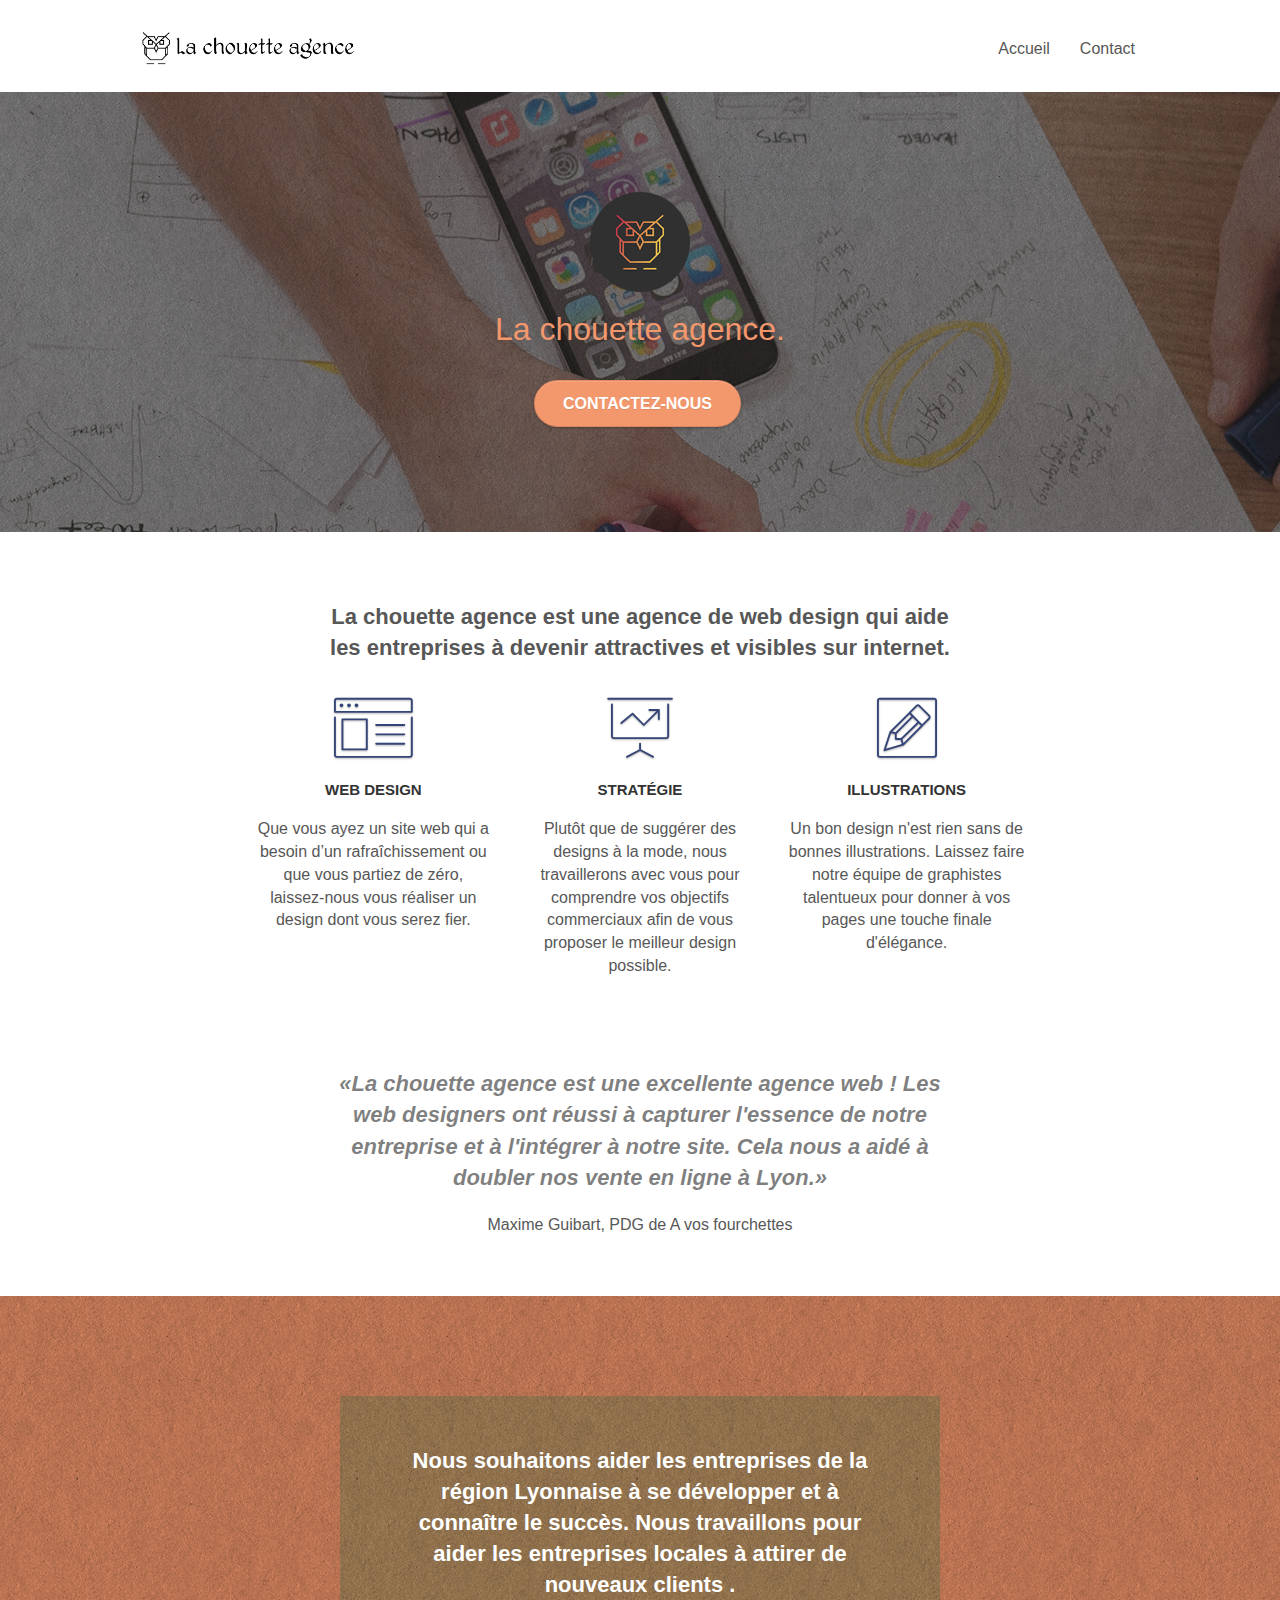
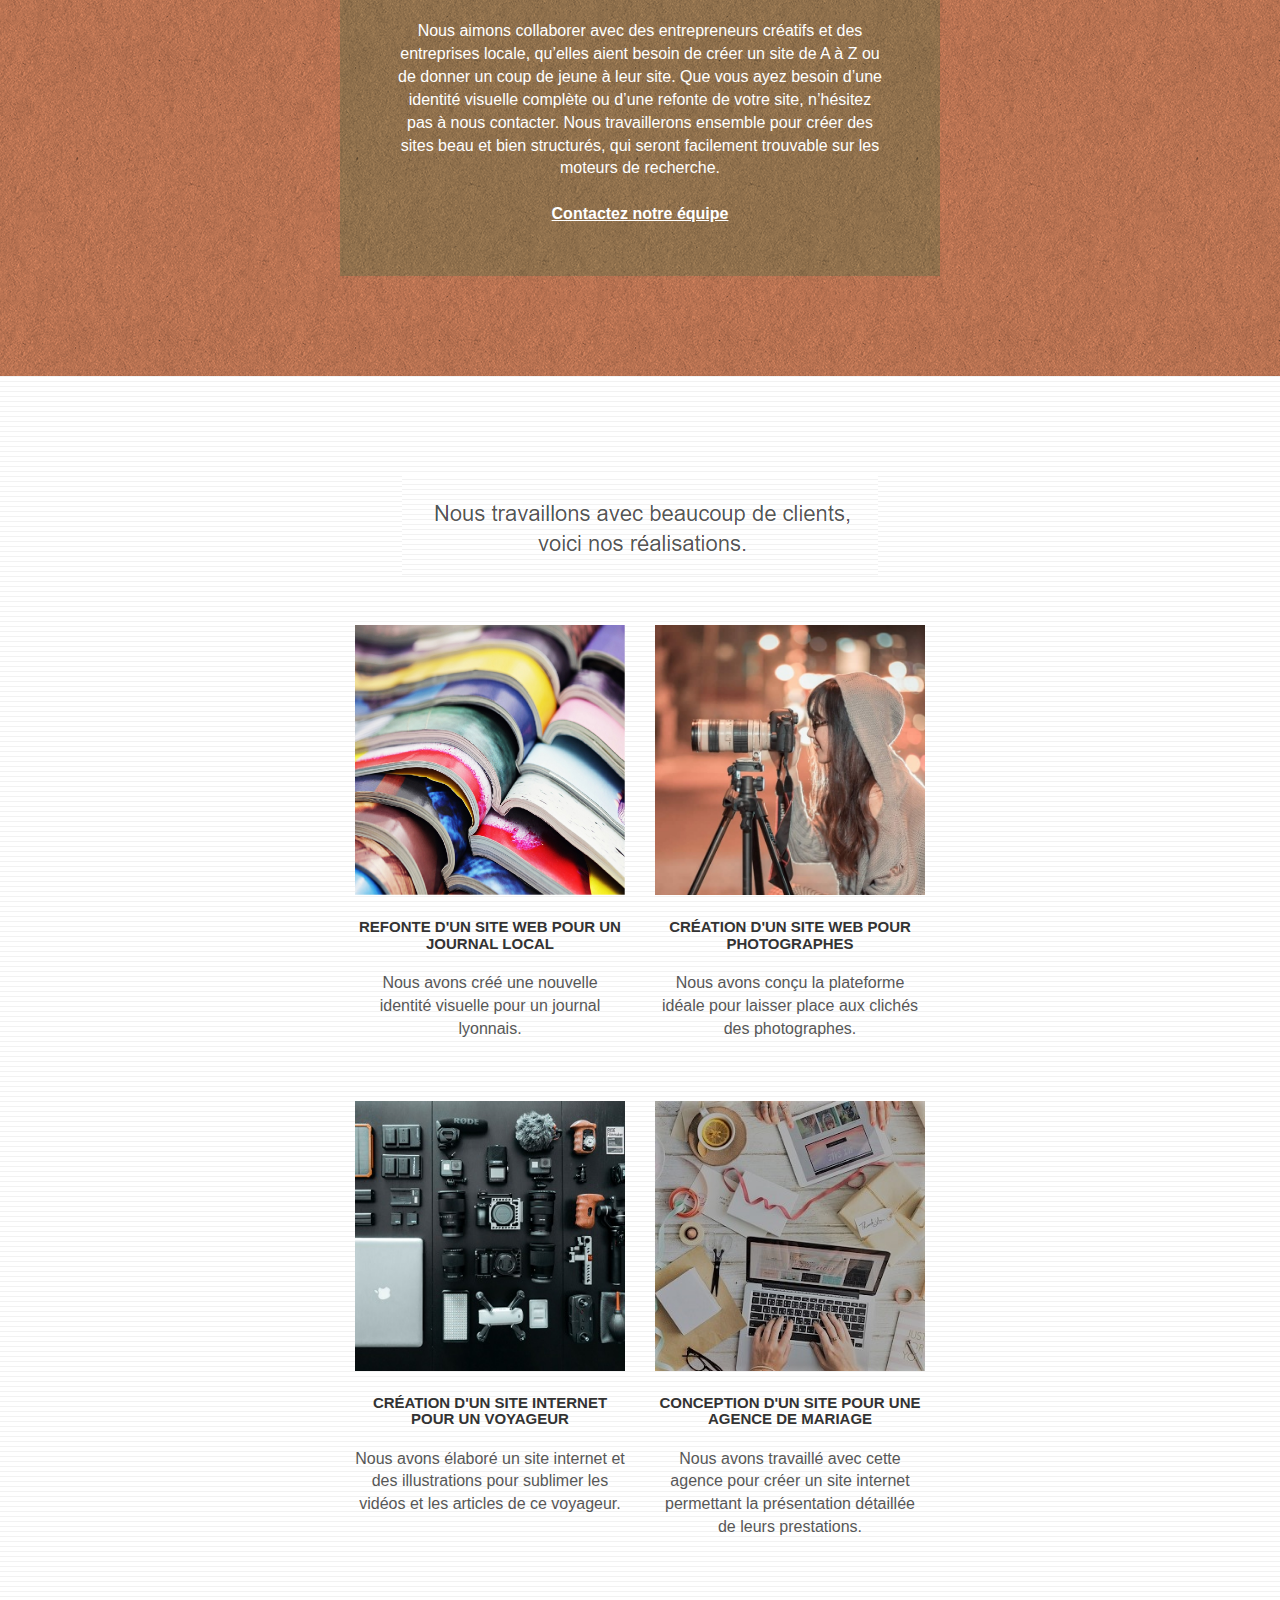
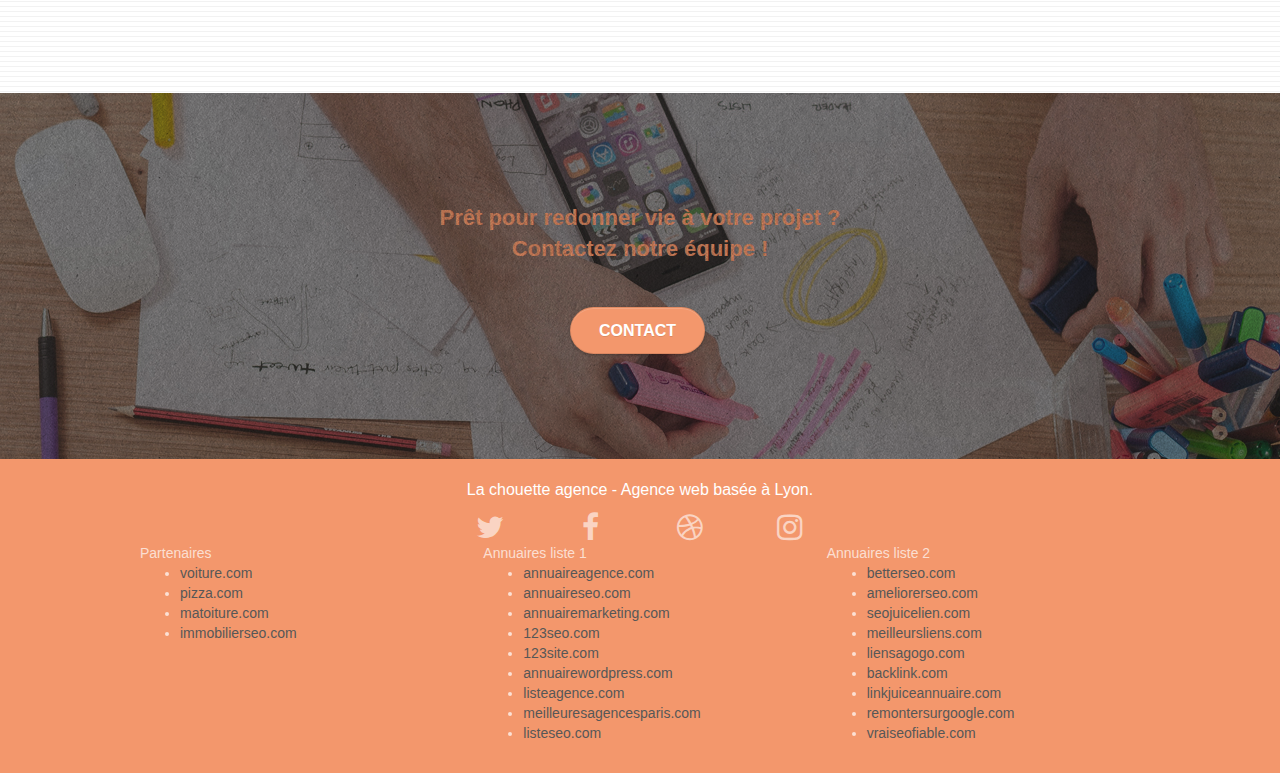
==== index.html @ 8f2b41fc "premiere partie img en text" ====
<!doctype html>
<html lang="FR">
<head>
    <meta charset="utf-8">
    <meta name="keywords" content="seo, google, site web, site internet, agence design paris, agence design, agence design,agence design,agence design,agence design,agence design,agence design,agence design,agence design">
    <meta name="description" content="La chouette agence, une grande agence de web design basée à Lyon.">
    <meta name="viewport" content="width=device-width, initial-scale=1.0, viewport-fit=cover">
    <link rel="shortcut icon" type="image/png" href="favicon.jpg">
    
	<link rel="stylesheet" type="text/css" href="./css/bootstrap.css">
	<link rel="stylesheet" type="text/css" href="style.css">
	<link rel="stylesheet" type="text/css" href="./css/font-awesome.css">
	<link rel="stylesheet" type="text/css" href="./css/et-line.css">
	
    
	<script src="./js/jquery-2.1.0.min.js"></script>
	<script src="./js/bootstrap.min.js"></script>
	<script src="./js/blocs.min.js"></script>
	<script src="./js/jquery.touchSwipe.min.js" defer></script>
	

    <title>La chouette agence</title>

    
<!-- Analytics -->
 
<!-- Analytics END -->
    
</head>
<body>
<!-- Principal conteneur -->
<div class="page-container">
    
<!-- bloc-0 -->
<div class="bloc bgc-white l-bloc " id="bloc-0">
	<div class="container bloc-sm">

		<nav class="navbar row">
			<div class="navbar-header">
				<a class="navbar-brand" href="index.html"><img src="img/la-chouette-agence.png" alt="paris web design logo agence web meilleure agence" height="40" /></a>
				<button id="nav-toggle" type="button" class="ui-navbar-toggle navbar-toggle" data-toggle="collapse" data-target=".navbar-1">
					<span class="sr-only">Toggle navigation</span><span class="icon-bar"></span><span class="icon-bar"></span><span class="icon-bar"></span>
				</button>
			</div>
			<div class="collapse navbar-collapse navbar-1 special-dropdown-nav">
				<ul class="site-navigation nav navbar-nav">
					<li>
						<a href="index.html">Accueil</a>
					</li>
					<li>
						<a href="contact.html">Contact</a>
					</li>
				</ul>
			</div>
		</nav>
	</div>
</div>
<!-- bloc-0 END -->

<!-- bloc-1-presentation -->
<div class="bloc bgc-dark-slate-blue bg-banniere d-bloc bg-t-edge bloc-bg-texture texture-paper b-parallax" id="bloc-1-hero">
	<div class="container bloc-lg">
		<div class="row tight-width-whitespace">
			<div class="col-sm-12">
				<img src="img/logo.png" class="center-block image-resize-mode" width="100" alt="La chouette agence, agence web paris, création logo paris" />
				<h1 class="text-center hero-bloc-text tc-white ">
					La chouette agence.
				</h1>
				<div class="text-center">
					<a href="page2.html" class="btn btn-lg btn-clean btn-rd cta-hero btn-atomic-tangerine" id="cta-hero">Contactez-nous</a>
				</div>
			</div>
		</div>
	</div>
</div>
<!-- bloc-1-presentation END -->

<!-- bloc-2-services -->
<div class="bloc bgc-white l-bloc" id="bloc-2-services">
	<div class="container bloc-md">
		<div class="row">
			<div class="col-sm-12 text-center">
				<h2>La chouette agence est une agence de web design qui aide<br> les entreprises à devenir attractives et visibles sur internet.</h2>
			</div>
		</div>
		<div class="row voffset-lg med-width-whitespace">
			<div class="col-sm-4">
				<div class="text-center">
					<span class="et-icon-browser sm-shadow icon-dark-slate-blue icons icon-lg"></span>
				</div>
				<h3 class="mg-md text-center">
					Web design
				</h3>
				<p class="text-center ">
					Que vous ayez un site web qui a besoin d&rsquo;un rafraîchissement ou que vous partiez de zéro, laissez-nous vous réaliser un design dont vous serez fier.
				</p>
			</div>
			<div class="col-sm-4">
				<div class="text-center">
					<span class="et-icon-presentation sm-shadow icon-dark-slate-blue icons icon-lg"></span>
				</div>
				<h3 class="mg-md text-center">
					Stratégie
				</h3>
				<p class="text-center ">
					Plutôt que de suggérer des designs à la mode, nous travaillerons avec vous pour comprendre vos objectifs commerciaux afin de vous proposer le meilleur design possible.<br>
				</p>
			</div>
			<div class="col-sm-4">
				<div class="text-center">
					<span class="et-icon-edit sm-shadow icon-dark-slate-blue icons icon-lg"></span>
				</div>
				<h3 class="mg-md text-center">
					Illustrations
				</h3>
				<p class="text-center ">
					Un bon design n'est rien sans de bonnes illustrations. Laissez faire notre équipe de graphistes talentueux pour donner à vos pages une touche finale d'élégance.
				</p>
			</div>
		</div>
		<div class="row voffset-lg voffset">
			<div class="col-xs-12 col-md-8 col-md-offset-2 text-center">
				<q>La chouette agence est une excellente agence web ! Les<br>web designers ont réussi à capturer l'essence de notre<br> entreprise et à l'intégrer à notre site. Cela nous a aidé à<br>doubler nos vente en ligne à Lyon.</q><br><br>

				<p>Maxime Guibart, PDG de A vos fourchettes</p>

			</div>
		</div>
	</div>
</div>
<!-- bloc-2-services END -->

<!-- bloc-3-what-i-do -->
<div class="bloc tc-white bgc-atomic-tangerine bg-presentation d-bloc bloc-bg-texture texture-paper b-parallax" id="bloc-3-what-i-do">
	<div class="container bloc-lg">
		<div class="row tight-width-whitespace black-background">
			<div class="col-sm-12">
				<h2 class="mg-md text-center white">
					Nous souhaitons aider les entreprises de la région Lyonnaise à se développer et à connaître le succès. Nous travaillons pour aider les entreprises locales à attirer de nouveaux clients .<br>
				</h2>
				<p class="text-center white">
					Nous aimons collaborer avec des entrepreneurs créatifs et des entreprises locale, qu’elles aient besoin de créer un site de A à Z ou de donner un coup de jeune à leur site. Que vous ayez besoin d’une identité visuelle complète ou d’une refonte de votre site, n’hésitez pas à nous contacter. Nous travaillerons ensemble pour créer des sites beau et bien structurés, qui seront facilement trouvable sur les moteurs de recherche. <br><br><a class="ltc-white bold-link" href="page2.html">Contactez notre équipe</a><br>
				</p>
			</div>
		</div>
	</div>
</div>
<!-- bloc-3-what-i-do END -->

<!-- bloc-4-portfolio -->
<div class="bloc bgc-white bg-lines-h2-bg bg-repeat l-bloc" id="bloc-4-portfolio">
	<div class="container bloc-lg">
		<div class="row">
			<div class="col-sm-12 text-center">
				<img alt="agence web, agence web paris, web design paris, stratégie web" src="img/title2.png" />
			</div>
		</div>
		<div class="row tight-width-whitespace portfolio-row">
			<div class="col-sm-6">
				<a href="#" data-lightbox="img/1.jpg" data-gallery-id="gallery-1" data-caption="Refonte d'un site web pour un journal local" data-frame="snapshot-lb"><img src="img/1.jpg" alt="paris web design logo agence web meilleure agence et refonte site web journal" class="img-responsive portfolio-thumb" /></a>
				<h3 class="mg-md text-center">
					Refonte d'un site web pour un journal local
				</h3>
				<p class="text-center">
					Nous avons créé une nouvelle identité visuelle pour un journal lyonnais.
				</p>
			</div>
			<div class="col-sm-6">
				<a href="#" data-lightbox="img/2.jpg" data-gallery-id="gallery-1" data-caption="Création d'un site web pour photographes" data-frame="snapshot-lb"><img src="img/2.jpg" class="img-responsive portfolio-thumb" alt="paris web design logo agence web meilleure agence, Création d'un site web pour photographes" /></a>
				<h3 class="mg-md text-center">
					Création d'un site web pour photographes
				</h3>
				<p class="text-center">
					Nous avons conçu la plateforme idéale pour laisser place aux clichés des photographes.
				</p>
			</div>
		</div>
		<div class="row tight-width-whitespace portfolio-row">
			<div class="col-sm-6">
				<a href="#" data-lightbox="img/3.bmp" data-gallery-id="gallery-1" data-caption="Création d'un site internet pour un voyageur" data-frame="snapshot-lb"><img src="img/3.bmp" class="img-responsive portfolio-thumb" alt="paris web design logo agence web meilleure agence, Création d'un site web pour voyageur"/></a>
				<h3 class="mg-md text-center">
					Création d'un site internet pour un voyageur
				</h3>
				<p class="text-center">
					Nous avons élaboré un site internet et des illustrations pour sublimer les vidéos et les articles de ce voyageur.
				</p>
			</div>
			<div class="col-sm-6">
				<a href="#" data-lightbox="img/4.bmp" data-gallery-id="gallery-1" data-caption="Conception d'un site pour une agence de mariage" data-frame="snapshot-lb"><img src="img/4.bmp" class="img-responsive portfolio-thumb" alt="paris web design logo agence web meilleure agence, Création d'un site web pour agence de mariage" /></a>
				<h3 class="mg-md text-center">
					Conception d'un site pour une agence de mariage
				</h3>
				<p class="text-center">
					Nous avons travaillé avec cette agence pour créer un site internet permettant la présentation détaillée de leurs prestations.
				</p>
			</div>
		</div>
	</div>
</div>
<!-- bloc-4-portfolio END -->

<!-- bloc-5-cta -->
<div class="bloc bgc-dark-slate-blue bg-banniere d-bloc bloc-bg-texture texture-paper" id="bloc-5-cta">
	<div class="container bloc-lg">
		<div class="row">
			<h2 class="mg-md text-center tc-white">
				Prêt pour redonner vie à votre projet ?<br>Contactez notre équipe !
			</h2>
			<div class="col-sm-12 text-center">
				<a href="contact.html" class="btn btn-atomic-tangerine btn-clean btn-rd btn-lg cta-hero">Contact</a>
			</div>
		</div>
	</div>
</div>
<!-- bloc-5-cta END -->

<!-- Footer - bloc-8 -->
<div class="bloc bgc-atomic-tangerine d-bloc" id="bloc-8">
	<div class="container bloc-sm">
		<div class="row">
			<div class="col-sm-12">
				<p class="text-center white">
					La chouette agence - Agence web basée à Lyon.<br>
				</p>
				<div class="row row-no-gutters social">
					<div class="col-sm-3">
						<div class="text-center">
							<a class="social" href="index.html"><span class="fa fa-twitter icon-md"></span></a>
						</div>
					</div>
					<div class="col-sm-3">
						<div class="text-center">
							<a class="social" href="index.html"><span class="fa fa-facebook icon-md"></span></a>
						</div>
					</div>
					<div class="col-sm-3">
						<div class="text-center">
							<a class="social" href="index.html"><span class="fa fa-dribbble icon-md"></span></a>
						</div>
					</div>
					<div class="col-sm-3">
						<div class="text-center">
							<a class="social" href="index.html"><span class="fa fa-instagram icon-md"></span></a>
						</div>
					</div>
				</div>
				<div class="row">
					<div class="col-sm-4">
						Partenaires
							<ul>
								<li><a href="voiture.com">voiture.com</a></li>
								<li><a href="pizza.com">pizza.com</a></li>
								<li><a href="matoiture.com">matoiture.com</a></li>
								<li><a href="immobilierseo.com">immobilierseo.com</a></li>
							</ul>		
					</div>
					<div class="col-sm-4">
						Annuaires liste 1
						<ul>
							<li><a href="annuaireagence.com">annuaireagence.com</a></li>
							<li><a href="annuaireseo.com">annuaireseo.com</a></li>
							<li><a href="annuairemarketing.com">annuairemarketing.com</a></li>
							<li><a href="123seoture.com">123seo.com</a></li>
							<li><a href="123site.com">123site.com</a></li>
							<li><a href="annuairewordpress.com">annuairewordpress.com</a></li>
							<li><a href="listeagence.com">listeagence.com</a></li>
							<li><a href="meilleuresagencesparis.com">meilleuresagencesparis.com</a></li>
							<li><a href="listeseo.com">listeseo.com</a></li>
						</ul>
					</div>
					<div class="col-sm-4">
						Annuaires liste 2
						<ul>
							<li><a href="betterseo.com">betterseo.com</a></li>
							<li><a href="ameliorerseo.com">ameliorerseo.com</a></li>
							<li><a href="seojuicelien.com">seojuicelien.com</a></li>
							<li><a href="meilleursliens.com">meilleursliens.com</a></li>
							<li><a href="liensagogo.com">liensagogo.com</a></li>
							<li><a href="backlink.com">backlink.com</a></li>
							<li><a href="linkjuiceannuaire.com">linkjuiceannuaire.com</a></li>
							<li><a href="remontersurgoogle.com">remontersurgoogle.com</a></li>
							<li><a href="vraiseofiable.com">vraiseofiable.com</a></li>
						</ul>
					</div>
				</div>
			</div>
		</div>
	</div>
</div>
<!-- Footer - bloc-8 END -->

</div>
<!-- Principal conteneur END -->
    

</body>
</html>
---- style.css ----
body {
    margin: 0;
    padding: 0;
    background: #fff;
    overflow-x: hidden;
    -webkit-font-smoothing: antialiased;
    -moz-osx-font-smoothing: grayscale;
}
a,
button {
    transition: all 0.3s ease-in-out;
    outline: 0 !important;
}
a:hover {
    text-decoration: none;
    cursor: pointer;
}
.bloc {
    width: 100%;
    clear: both;
    background: 50% 50% no-repeat;
    padding: 0 50px;
    -webkit-background-size: cover;
    -moz-background-size: cover;
    -o-background-size: cover;
    background-size: cover;
    position: relative;
}
.bloc .container {
    padding-left: 0;
    padding-right: 0;
}
.bloc-lg {
    padding: 100px 50px;
}
.bloc-md {
    padding: 50px;
}
.bloc-sm {
    padding: 20px 50px;
}
.bg-b-edge,
.bg-br-edge,
.bg-center,
.bg-l-edge,
.bg-r-edge,
.bg-repeat,
.bg-t-edge {
    -webkit-background-size: auto !important;
    -moz-background-size: auto !important;
    -o-background-size: auto !important;
    background-size: auto !important;
}
.bg-repeat {
    background: repeat;
}
.bg-t-edge {
    background: top no-repeat;
}
.bloc-bg-texture::before {
    content: "";
    background-size: 2px 2px;
    position: absolute;
    top: 0;
    bottom: 0;
    left: 0;
    right: 0;
}
.texture-paper::before {
    background: url(https://emericcarbonnier.github.io/Emericcarbonnier-CarbonnierEmeric_4_10-10-2021/img/texture-paper.png);
    background-size: 280px 280px;
}
.b-parallax {
    background-attachment: fixed;
}
.d-bloc {
    color: rgba(255, 255, 255, 0.7);
}
.d-bloc button:hover {
    color: rgba(255, 255, 255, 0.9);
}
.d-bloc .a-btn,
.d-bloc .navbar a,
.d-bloc .navbar-brand,
.d-bloc a .icon-lg,
.d-bloc a .icon-md,
.d-bloc a .icon-sm,
.d-bloc h1 a,
.d-bloc h2 a,
.d-bloc h3 a,
.d-bloc h4 a,
.d-bloc h5 a,
.d-bloc h6 a,
.d-bloc p a {
    color: rgba(255, 255, 255, 0.6);
}
.d-bloc .a-btn:hover,
.d-bloc .navbar a:hover,
.d-bloc .navbar-brand:hover,
.d-bloc a:hover .icon-lg,
.d-bloc a:hover .icon-md,
.d-bloc a:hover .icon-sm,
.d-bloc h1 a:hover,
.d-bloc h2 a:hover,
.d-bloc h3 a:hover,
.d-bloc h4 a:hover,
.d-bloc h5 a:hover,
.d-bloc h6 a:hover,
.d-bloc p a:hover {
    color: rgba(255, 255, 255, 1);
}
.d-bloc .navbar-toggle .icon-bar {
    background: rgba(255, 255, 255, 1);
}
.l-bloc {
    color: rgba(0, 0, 0, 0.5);
}
.l-bloc button:hover {
    color: rgba(0, 0, 0, 0.7);
}
.l-bloc .a-btn,
.l-bloc .navbar a,
.l-bloc .navbar-brand,
.l-bloc a .icon-lg,
.l-bloc a .icon-md,
.l-bloc a .icon-sm,
.l-bloc h1 a,
.l-bloc h2 a,
.l-bloc h3 a,
.l-bloc h4 a,
.l-bloc h5 a,
.l-bloc h6 a,
.l-bloc p a {
    color: rgba(0, 0, 0, 0.6);
}
.l-bloc .a-btn:hover,
.l-bloc .navbar a:hover,
.l-bloc .navbar-brand:hover,
.l-bloc a:hover .icon-lg,
.l-bloc a:hover .icon-md,
.l-bloc a:hover .icon-sm,
.l-bloc h1 a:hover,
.l-bloc h2 a:hover,
.l-bloc h3 a:hover,
.l-bloc h4 a:hover,
.l-bloc h5 a:hover,
.l-bloc h6 a:hover,
.l-bloc p a:hover {
    color: rgba(0, 0, 0, 1);
}
.l-bloc .navbar-toggle .icon-bar {
    color: rgba(0, 0, 0, 0.6);
}
.voffset {
    margin-top: 30px;
}
.voffset-lg {
    margin-top: 80px;
}
.row-no-gutters {
    margin-right: 0;
    margin-left: 0;
}
.row.row-no-gutters > [class*=" col-"],
.row.row-no-gutters > [class^="col-"] {
    padding-right: 0;
    padding-left: 0;
}
#bloc-1-hero h1 {
    font-size: 32px;
}
.navbar {
    margin-bottom: 0;
    z-index: 1;
}
.navbar-brand {
    height: auto;
    padding: 3px 15px;
    font-size: 25px;
    font-weight: 400;
    font-weight: 600;
    line-height: 44px;
}
.navbar-brand img {
    max-height: 200px;
    margin: 0 5px 0 0;
    display: inline;
}
.navbar-brand img[src$="svg"] {
    min-width: 100px;
}
.nav-center .navbar-brand img {
    margin: 0;
}
.navbar .nav {
    padding-top: 2px;
    margin-right: -16px;
    float: right;
    z-index: 1;
}
.nav > li {
    float: left;
    margin-top: 4px;
    font-size: 16px;
}
.nav > li a:focus,
.nav > li a:hover {
    background: 0 0;
}
.navbar-toggle {
    margin: 10px 10px 0 0;
    border: 0;
}
.navbar-toggle:hover {
    background: 0 0 !important;
}
.navbar-toggle .icon-bar {
    background-color: rgba(0, 0, 0, 0.5);
    width: 26px;
}
@media (min-width: 768px) {
    .site-navigation {
        position: absolute;
        top: 50%;
        right: 20px;
        transform: translate(0, -50%);
        -webkit-transform: translateY(-50%);
    }
    .nav-center {
        text-align: center;
    }
    .nav-center .navbar-header {
        width: 100%;
    }
    .nav-center .nav > li,
    .nav-center .navbar-brand,
    .nav-center .navbar-header {
        float: none;
        display: inline-block;
    }
    .nav-center .site-navigation {
        position: relative;
        width: 100%;
        right: 0;
        margin-right: 0;
        margin-top: 20px;
    }
}
.nav > li > .dropdown a {
    background: 0 0 !important;
    display: block;
    padding: 14px 15px;
}
.mg-md {
    margin-top: 10px;
    margin-bottom: 20px;
}
.mg-lg {
    margin-top: 10px;
    margin-bottom: 40px;
}
.btn {
    margin: 0 5px 5px 0;
}
.btn-d,
.btn-d:focus,
.btn-d:hover {
    color: #fff;
    background: rgba(0, 0, 0, 0.3);
}
button {
    outline: 0 !important;
}
.btn-rd {
    border-radius: 40px;
}
.btn-clean {
    border: 1px solid rgba(0, 0, 0, 0.08);
    border-bottom-color: rgba(0, 0, 0, 0.1);
    text-shadow: 0 1px 0 rgba(0, 0, 1, 0.1);
    box-shadow: 0 1px 3px rgba(0, 0, 1, 0.25), inset 0 1px 0 0 rgba(255, 255, 255, 0.15);
}
.icon-md {
    font-size: 30px !important;
}
.icon-lg {
    font-size: 60px !important;
}
.sm-shadow {
    text-shadow: 0 1px 2px rgba(0, 0, 0, 0.3);
}
a[data-lightbox] {
    position: relative;
    display: block;
    text-align: center;
}
a[data-lightbox]:hover::before {
    content: "+";
    font-family: HelveticaNeue-Light, "Helvetica Neue Light", "Helvetica Neue", Helvetica, Arial;
    font-size: 32px;
    width: 50px;
    height: 50px;
    margin-left: -25px;
    border-radius: 50%;
    background: rgba(0, 0, 0, 0.6);
    color: #fff;
    font-weight: 100;
    z-index: 1;
    position: absolute;
    top: 50%;
    transform: translateY(-50%);
    -webkit-transform: translateY(-50%);
}
a[data-lightbox]:hover img {
    opacity: 0.6;
    -webkit-animation-fill-mode: none;
    animation-fill-mode: none;
}
.lightbox-caption {
    padding: 20px;
    color: #fff;
    background: rgba(0, 0, 0, 0.5);
    position: absolute;
    left: 15px;
    right: 15px;
    bottom: 5px;
}
.snapshot-lb .lightbox-caption {
    padding: 0;
    color: rgba(0, 0, 0, 0.5);
    background: 0 0;
}
q{
    font-size: 22px;
    font-weight: bold;
    font-style: italic;
}
.btn,
a,
h1,
h2,
h3,
h4,
h5,
h6,
p {
    font-family: helvetica;
    font-weight: 400;
    color: #575757 !important;
}
.container {
    max-width: 1000px;
}
.hero-bloc-text {
    font-size: 38px;
}
p {
    font-size: 16px;
}
.tight-width-whitespace {
    max-width: 600px;
    margin: auto auto auto auto;
}
.h1 {
    font-size: 20px;
    font-family: "Open Sans";
}
.cta-hero {
    margin-top: 22px;
    color: #fff !important;
    text-transform: uppercase;
    padding: 12px 28px 12px 28px;
    font-size: 16px;
    font-weight: 700;
}
.social {
    max-width: 400px;
    margin: auto auto auto auto;
}
h2 {
    font-size: 22px;
    line-height: 1.4em;
    font-weight: bold;
}
h3 {
    font-size: 15px;
    text-transform: uppercase;
    font-weight: 700;
    color: #333 !important;
}
.med-width-whitespace {
    max-width: 800px;
    margin: auto auto auto auto;
    box-shadow: 0 0 0 #000;
}
h1 {
    color: #333 !important;
}
h4 {
    color: #333 !important;
}
.icons {
    margin-bottom: 14px;
    margin-top: 24px;
}
.white {
    color: #fff !important;
}
.portfolio-thumb {
    margin-bottom: 24px;
}
.portfolio-row {
    margin-bottom: 44px;
    margin-top: 50px;
}
.black-background {
    background-color: rgba(165, 147, 99, 0.7);
    padding: 40px 40px 40px 40px;
}
.bold-link {
    font-weight: 900;
    text-decoration: underline !important;
}
.bgc-white {
    background-color: #fff;
}
.bgc-dark-slate-blue {
    background-color: #364577;
}
.bgc-atomic-tangerine {
    background-color: #f3976c;
}
.tc-white {
    color: #f3976c !important;
}
.btn-atomic-tangerine {
    background: #f3976c;
    color: #fff !important;
}
.btn-atomic-tangerine:hover {
    background: #c27956 !important;
    color: #fff !important;
}
.ltc-white {
    color: #fff !important;
}
.ltc-white:hover {
    color: #ccc !important;
}
.ltc-atomic-tangerine {
    color: #f3976c !important;
}
.ltc-atomic-tangerine:hover {
    color: #c27956 !important;
}
.icon-dark-slate-blue {
    color: #364577 !important;
    border-color: #364577 !important;
}
.bg-lines-h2-bg {
    background-image: url(https://emericcarbonnier.github.io/Emericcarbonnier-CarbonnierEmeric_4_10-10-2021/img/lines-h2-bg.png);
}
.bg-banniere {
    background-image: url(https://emericcarbonnier.github.io/Emericcarbonnier-CarbonnierEmeric_4_10-10-2021/img/la-chouette-agence-banniere.jpg);
}
.bg-presentation {
    background-image: url(https://emericcarbonnier.github.io/Emericcarbonnier-CarbonnierEmeric_4_10-10-2021/img/image-de-presentation.bmp);
}
@media (max-width: 1024px) {
    .bloc {
        padding-left: 20px;
        padding-right: 20px;
    }
}
@media (max-width: 992px) and (min-width: 768px) {
    .navbar .nav {
        max-width: 80%;
    }
    .nav-center.navbar .nav {
        max-width: 100%;
    }
}
@media only screen and (min-device-width: 768px) and (max-device-width: 1024px) and (orientation: landscape) {
    .b-parallax {
        background-attachment: scroll;
    }
}
@media only screen and (min-device-width: 1024px) and (max-device-width: 1366px) and (-webkit-min-device-pixel-ratio: 1.5) {
    .b-parallax {
        background-attachment: scroll;
    }
}
@media (max-width: 991px) {
    .container {
        width: 100%;
    }
    .b-parallax {
        background-attachment: scroll;
    }
    #hero-bloc,
    .page-container {
        overflow-x: hidden;
        position: relative;
    }
    .bloc {
        padding-left: constant(safe-area-inset-left);
        padding-right: constant(safe-area-inset-right);
    }
}
@media (max-width: 767px) {
    .page-container {
        overflow-x: hidden;
        position: relative;
    }
    h1,
    h2,
    h3,
    h4,
    h5,
    h6,
    p {
        font-size: 12px;
        padding-left: 10px !important;
        padding-right: 10px !important;
    }
    .b-parallax {
        background-attachment: scroll;
    }
    .navbar .nav {
        padding-top: 0;
        border-top: 1px solid rgba(0, 0, 0, 0.2);
        float: none !important;
    }
    .navbar.row {
        margin-left: 0;
        margin-right: 0;
    }
    .site-navigation {
        position: inherit;
        transform: none;
        -webkit-transform: none;
        -ms-transform: none;
    }
    .nav > li {
        margin-top: 0;
        border-bottom: 1px solid rgba(0, 0, 0, 0.1);
        background: rgba(0, 0, 0, 0.05);
        text-align: left;
        padding-left: 15px;
        width: 100%;
    }
    .nav > li:hover {
        background: rgba(0, 0, 0, 0.08);
    }
    #hero-bloc .navbar .nav {
        background: rgba(0, 0, 0, 0.8);
    }
    #hero-bloc .navbar .nav a {
        color: rgba(255, 255, 255, 0.6);
    }
    .hero {
        padding: 50px 0;
    }
    .hero-nav {
        left: -1px;
        right: -1px;
    }
    .navbar-collapse {
        padding: 0;
        overflow-x: hidden;
        -webkit-box-shadow: none;
        box-shadow: none;
    }
    .navbar-brand img {
        max-height: 40px;
        width: auto;
    }
    .bloc {
        padding-left: 0;
        padding-right: 0;
    }
    .bloc-lg {
        padding: 40px 0;
    }
    .bloc-md,
    .bloc-sm {
        padding-left: 0;
        padding-right: 0;
    }
    .a-block {
        padding: 0 10px;
    }
    .voffset {
        margin-top: 5px;
    }
    .voffset-md {
        margin-top: 20px;
    }
    .voffset-lg {
        margin-top: 30px;
    }
}
@media (max-width: 400px) {
    .bloc {
        padding-left: 0;
        padding-right: 0;
    }
}
---- css/et-line.css ----
@font-face{font-family:et-line;src:url(https://emericcarbonnier.github.io/Emericcarbonnier-CarbonnierEmeric_4_10-10-2021/fonts/et-line.eot);src:url(https://emericcarbonnier.github.io/Emericcarbonnier-CarbonnierEmeric_4_10-10-2021/fonts/et-line.eot?#iefix) format('embedded-opentype'),url(https://emericcarbonnier.github.io/Emericcarbonnier-CarbonnierEmeric_4_10-10-2021/fonts/et-line.woff) format('woff'),url(https://emericcarbonnier.github.io/Emericcarbonnier-CarbonnierEmeric_4_10-10-2021/fonts/et-line.ttf) format('truetype'),url(https://emericcarbonnier.github.io/Emericcarbonnier-CarbonnierEmeric_4_10-10-2021/fonts/et-line.svg#et-line) format('svg');font-weight:400;font-style:normal}.et-icon-browser,.et-icon-dribbble,.et-icon-edit,.et-icon-facebook,.et-icon-presentation,.et-icon-target,.et-icon-twitter{font-family:et-line;speak:none;font-style:normal;font-weight:400;font-variant:normal;text-transform:none;line-height:1;-webkit-font-smoothing:antialiased;-moz-osx-font-smoothing:grayscale;display:inline-block}.et-icon-browser:before{content:"\e00c"}.et-icon-presentation:before{content:"\e00e"}.et-icon-edit:before{content:"\e01c"}.et-icon-target:before{content:"\e04e"}.et-icon-facebook:before{content:"\e05d"}.et-icon-twitter:before{content:"\e05e"}.et-icon-dribbble:before{content:"\e063"}
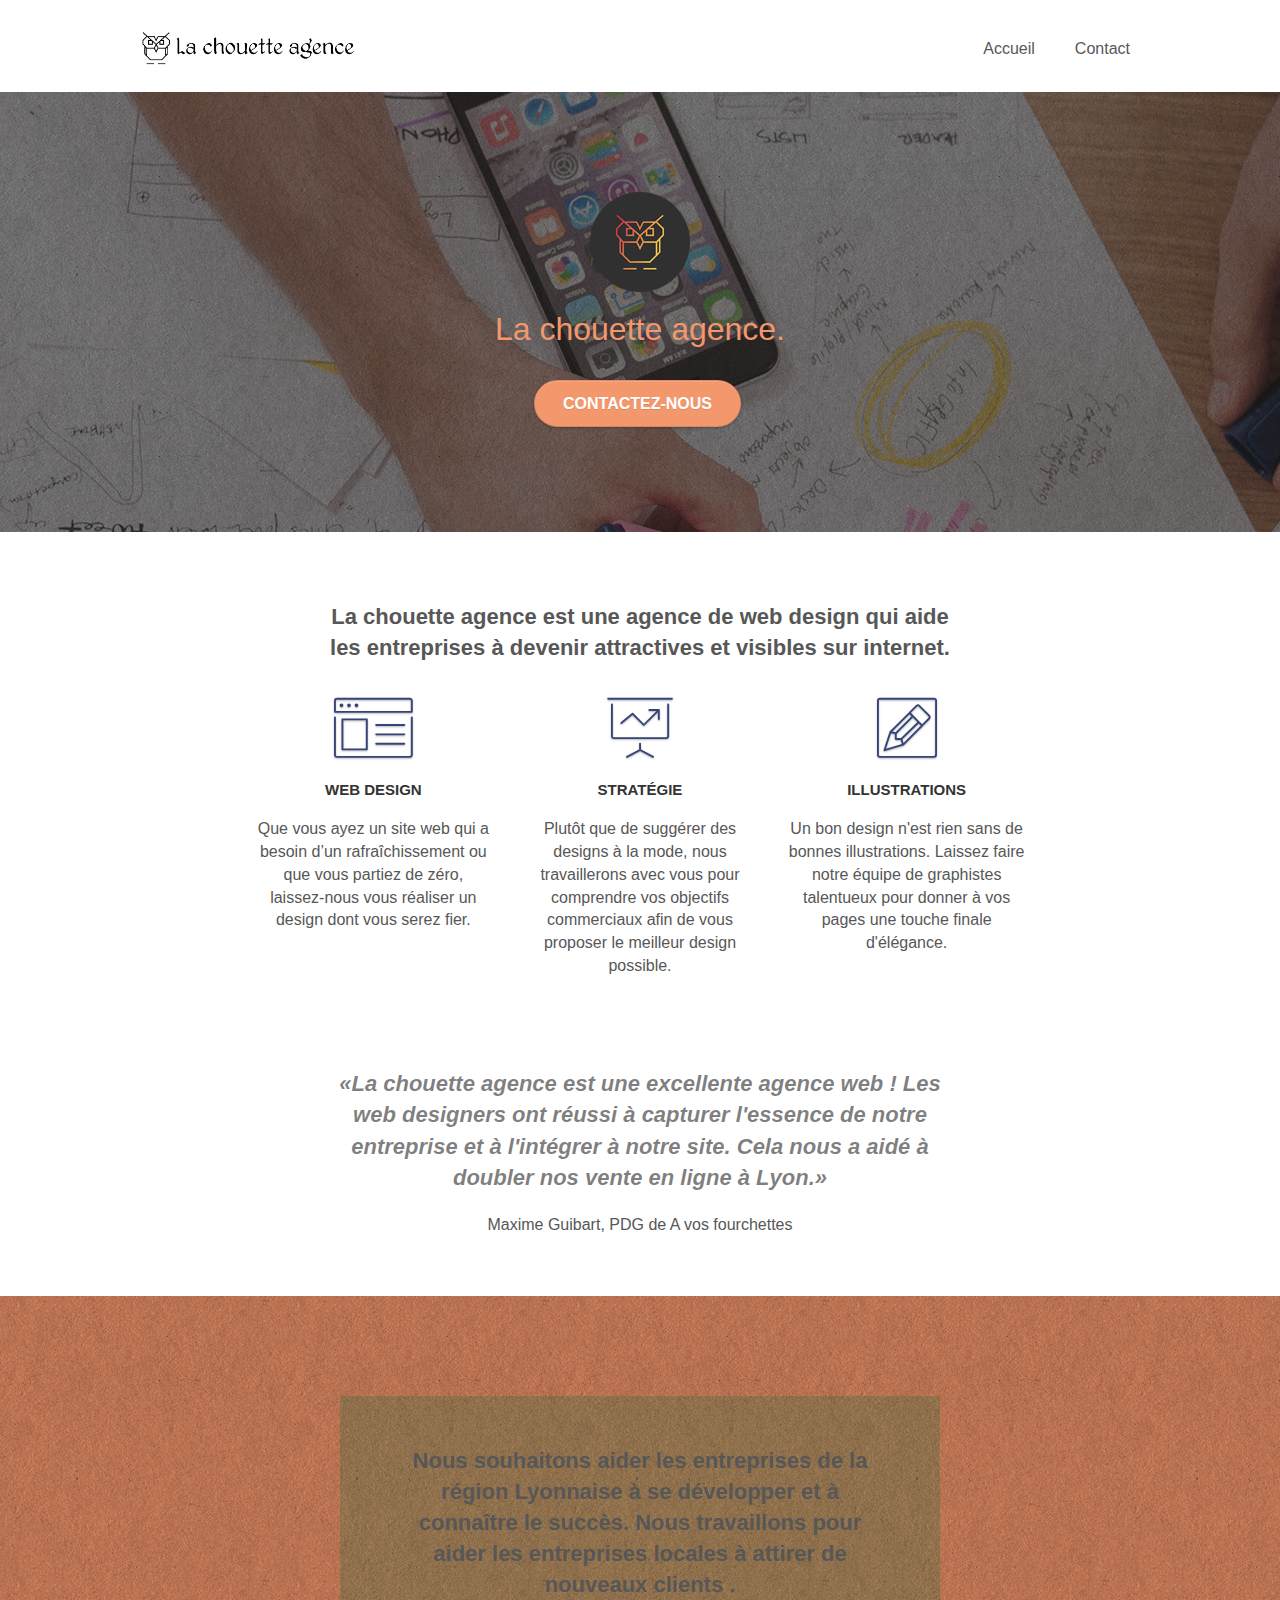
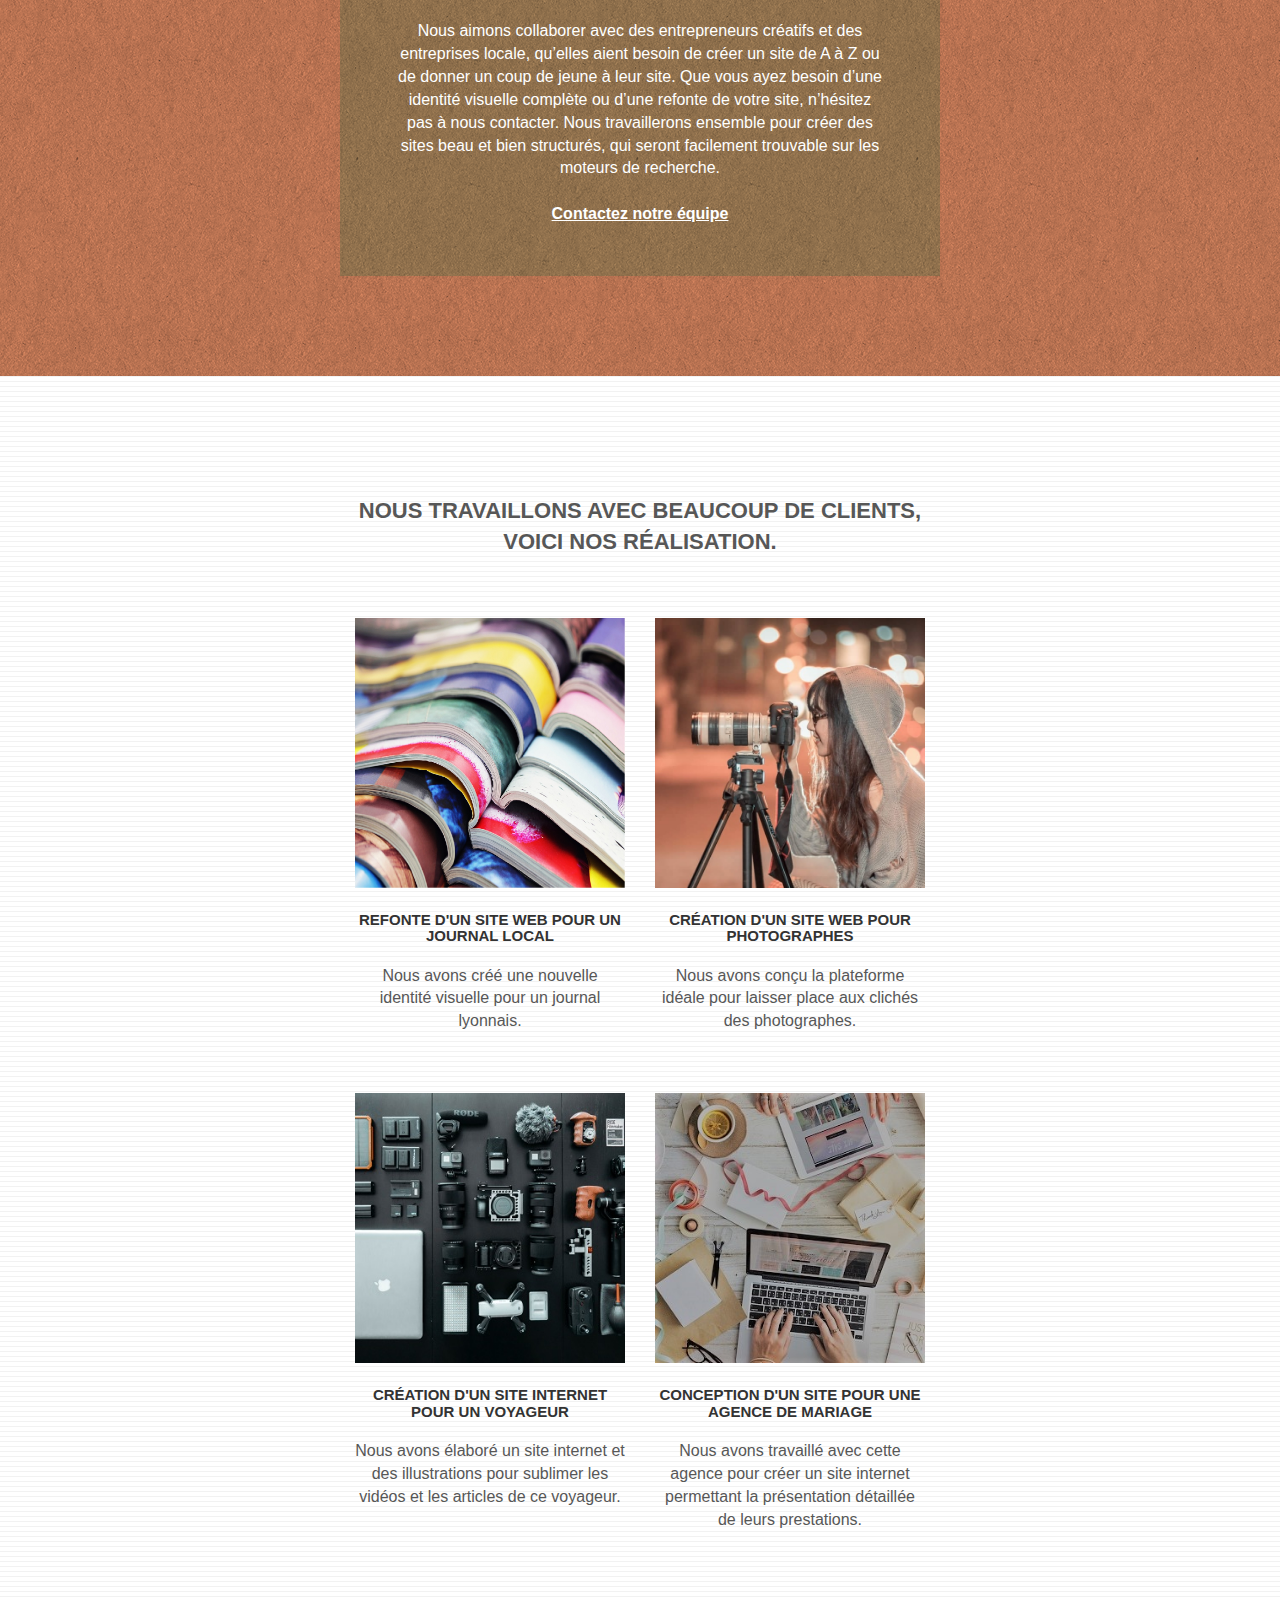
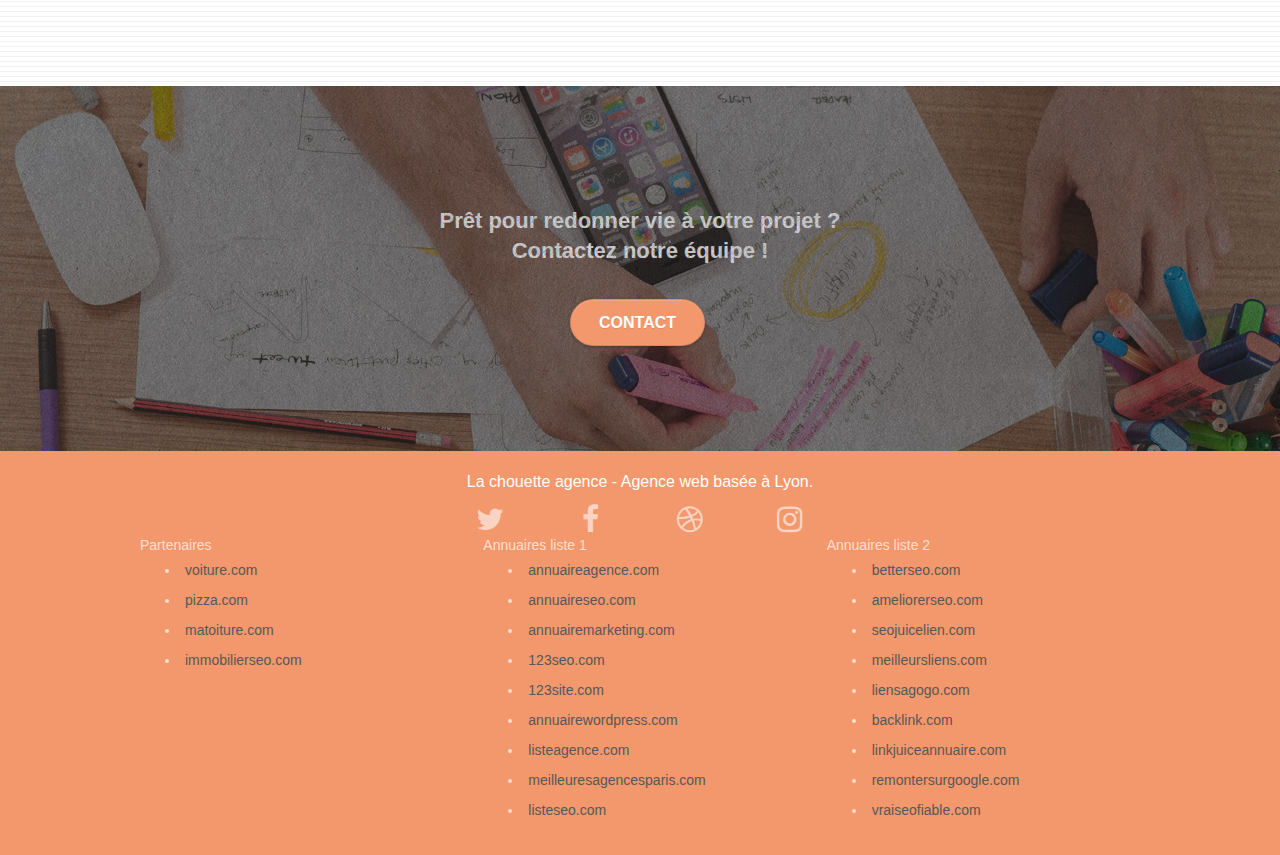
==== commit 8d2f62da: "contraste title & deuxieme partie img en text" ====
--- a/index.html
+++ b/index.html
@@ -67,7 +67,7 @@
 					La chouette agence.
 				</h1>
 				<div class="text-center">
-					<a href="page2.html" class="btn btn-lg btn-clean btn-rd cta-hero btn-atomic-tangerine" id="cta-hero">Contactez-nous</a>
+					<a href="contact.html" class="btn btn-lg btn-clean btn-rd cta-hero btn-atomic-tangerine" id="cta-hero">Contactez-nous</a>
 				</div>
 			</div>
 		</div>
@@ -135,7 +135,7 @@
 	<div class="container bloc-lg">
 		<div class="row tight-width-whitespace black-background">
 			<div class="col-sm-12">
-				<h2 class="mg-md text-center white">
+				<h2 class="mg-md text-center ">
 					Nous souhaitons aider les entreprises de la région Lyonnaise à se développer et à connaître le succès. Nous travaillons pour aider les entreprises locales à attirer de nouveaux clients .<br>
 				</h2>
 				<p class="text-center white">
@@ -152,7 +152,7 @@
 	<div class="container bloc-lg">
 		<div class="row">
 			<div class="col-sm-12 text-center">
-				<img alt="agence web, agence web paris, web design paris, stratégie web" src="img/title2.png" />
+				<h2>NOUS TRAVAILLONS AVEC BEAUCOUP DE CLIENTS,<br>VOICI NOS RÉALISATION.</h2>
 			</div>
 		</div>
 		<div class="row tight-width-whitespace portfolio-row">
@@ -203,7 +203,7 @@
 <div class="bloc bgc-dark-slate-blue bg-banniere d-bloc bloc-bg-texture texture-paper" id="bloc-5-cta">
 	<div class="container bloc-lg">
 		<div class="row">
-			<h2 class="mg-md text-center tc-white">
+			<h2 class="text-center white">
 				Prêt pour redonner vie à votre projet ?<br>Contactez notre équipe !
 			</h2>
 			<div class="col-sm-12 text-center">
@@ -222,6 +222,7 @@
 				<p class="text-center white">
 					La chouette agence - Agence web basée à Lyon.<br>
 				</p>
+				
 				<div class="row row-no-gutters social">
 					<div class="col-sm-3">
 						<div class="text-center">
--- a/style.css
+++ b/style.css
@@ -199,6 +199,7 @@
     z-index: 1;
 }
 .nav > li {
+
     float: left;
     margin-top: 4px;
     font-size: 16px;
@@ -270,6 +271,10 @@
 }
 button {
     outline: 0 !important;
+}
+
+li{
+    padding: 5px;
 }
 .btn-rd {
     border-radius: 40px;
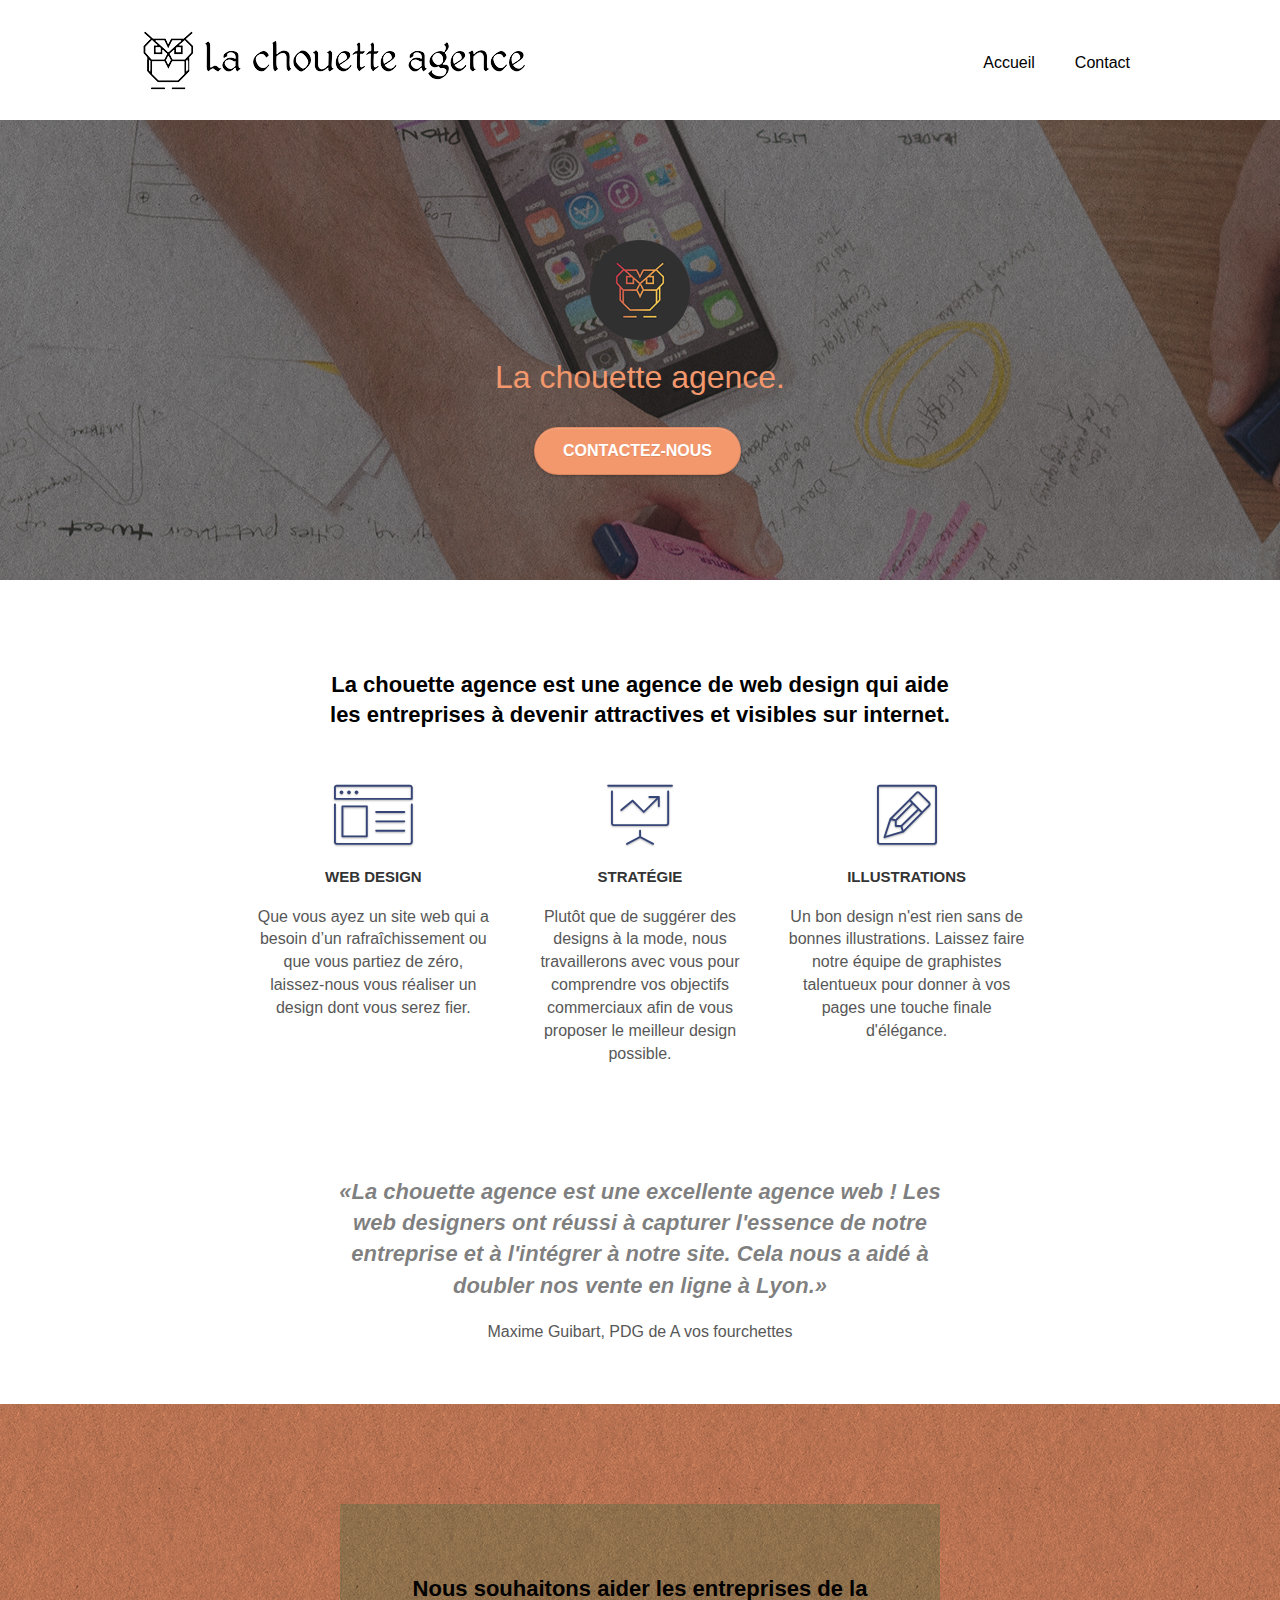
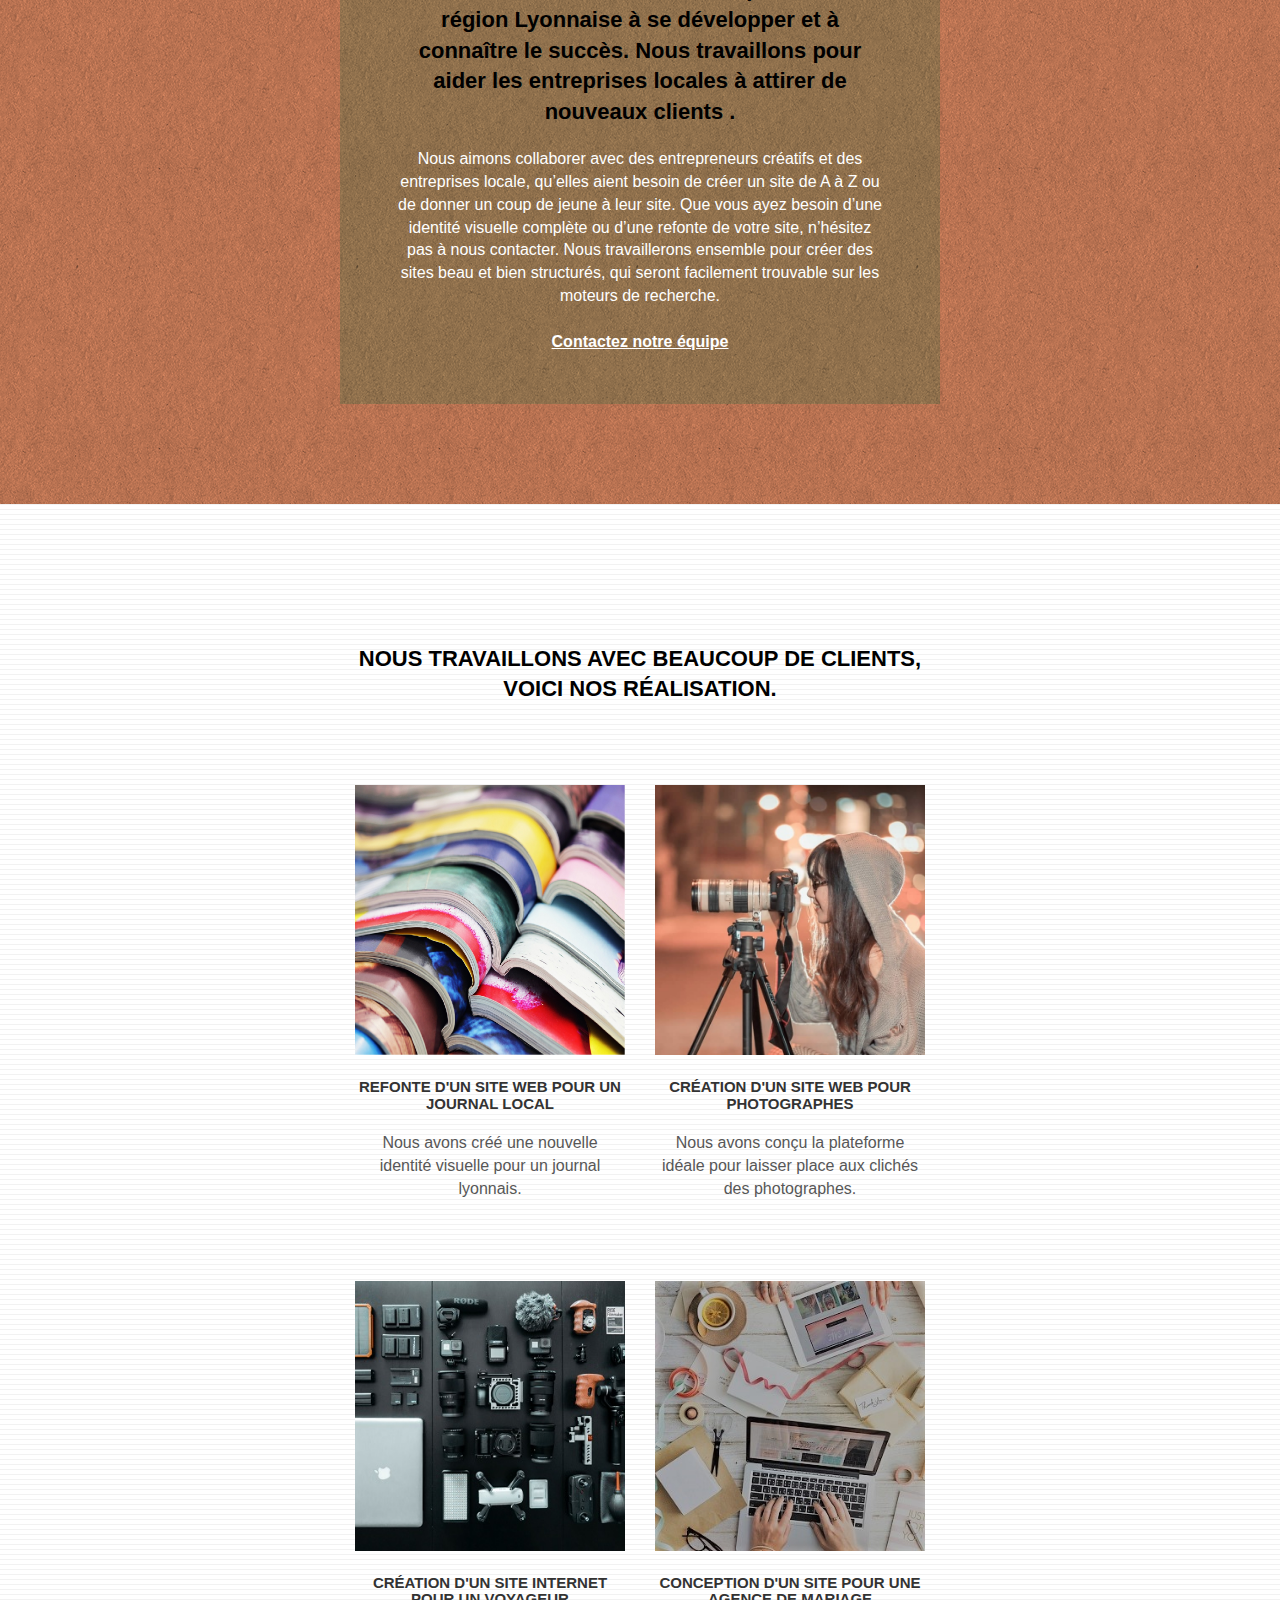
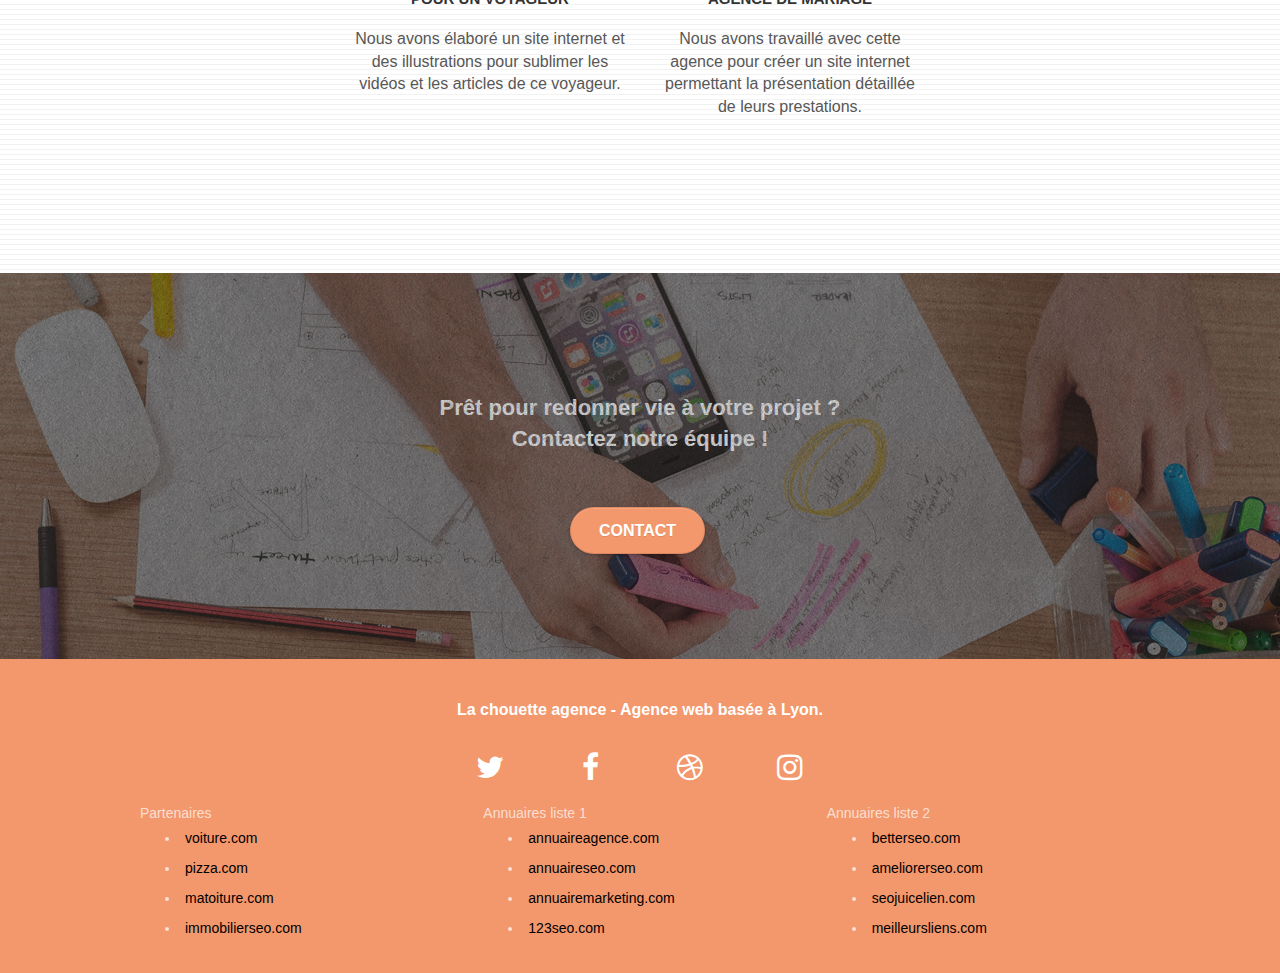
==== commit af2df87a: "page 2, label, contraste" ====
--- a/index.html
+++ b/index.html
@@ -37,7 +37,7 @@
 
 		<nav class="navbar row">
 			<div class="navbar-header">
-				<a class="navbar-brand" href="index.html"><img src="img/la-chouette-agence.png" alt="paris web design logo agence web meilleure agence" height="40" /></a>
+				<a class="navbar-brand" href="index.html"><img src="img/la-chouette-agence.png" alt="paris web design logo agence web meilleure agence" /></a>
 				<button id="nav-toggle" type="button" class="ui-navbar-toggle navbar-toggle" data-toggle="collapse" data-target=".navbar-1">
 					<span class="sr-only">Toggle navigation</span><span class="icon-bar"></span><span class="icon-bar"></span><span class="icon-bar"></span>
 				</button>
@@ -219,10 +219,10 @@
 	<div class="container bloc-sm">
 		<div class="row">
 			<div class="col-sm-12">
-				<p class="text-center white">
+				<p class="text-center white font-weight-bold">
 					La chouette agence - Agence web basée à Lyon.<br>
 				</p>
-				
+
 				<div class="row row-no-gutters social">
 					<div class="col-sm-3">
 						<div class="text-center">
@@ -262,11 +262,6 @@
 							<li><a href="annuaireseo.com">annuaireseo.com</a></li>
 							<li><a href="annuairemarketing.com">annuairemarketing.com</a></li>
 							<li><a href="123seoture.com">123seo.com</a></li>
-							<li><a href="123site.com">123site.com</a></li>
-							<li><a href="annuairewordpress.com">annuairewordpress.com</a></li>
-							<li><a href="listeagence.com">listeagence.com</a></li>
-							<li><a href="meilleuresagencesparis.com">meilleuresagencesparis.com</a></li>
-							<li><a href="listeseo.com">listeseo.com</a></li>
 						</ul>
 					</div>
 					<div class="col-sm-4">
@@ -276,11 +271,6 @@
 							<li><a href="ameliorerseo.com">ameliorerseo.com</a></li>
 							<li><a href="seojuicelien.com">seojuicelien.com</a></li>
 							<li><a href="meilleursliens.com">meilleursliens.com</a></li>
-							<li><a href="liensagogo.com">liensagogo.com</a></li>
-							<li><a href="backlink.com">backlink.com</a></li>
-							<li><a href="linkjuiceannuaire.com">linkjuiceannuaire.com</a></li>
-							<li><a href="remontersurgoogle.com">remontersurgoogle.com</a></li>
-							<li><a href="vraiseofiable.com">vraiseofiable.com</a></li>
 						</ul>
 					</div>
 				</div>
--- a/style.css
+++ b/style.css
@@ -92,7 +92,7 @@
 .d-bloc h5 a,
 .d-bloc h6 a,
 .d-bloc p a {
-    color: rgba(255, 255, 255, 0.6);
+    color: rgb(255, 255, 255);
 }
 .d-bloc .a-btn:hover,
 .d-bloc .navbar a:hover,
@@ -199,6 +199,7 @@
     z-index: 1;
 }
 .nav > li {
+    list-style: none;
 
     float: left;
     margin-top: 4px;
@@ -347,7 +348,11 @@
 h3,
 h4,
 h5,
-h6,
+h6{
+    font-family: helvetica;
+    color: black !important;
+}
+
 p {
     font-family: helvetica;
     font-weight: 400;
@@ -524,7 +529,7 @@
     h5,
     h6,
     p {
-        font-size: 12px;
+        font-size: 16px;
         padding-left: 10px !important;
         padding-right: 10px !important;
     }
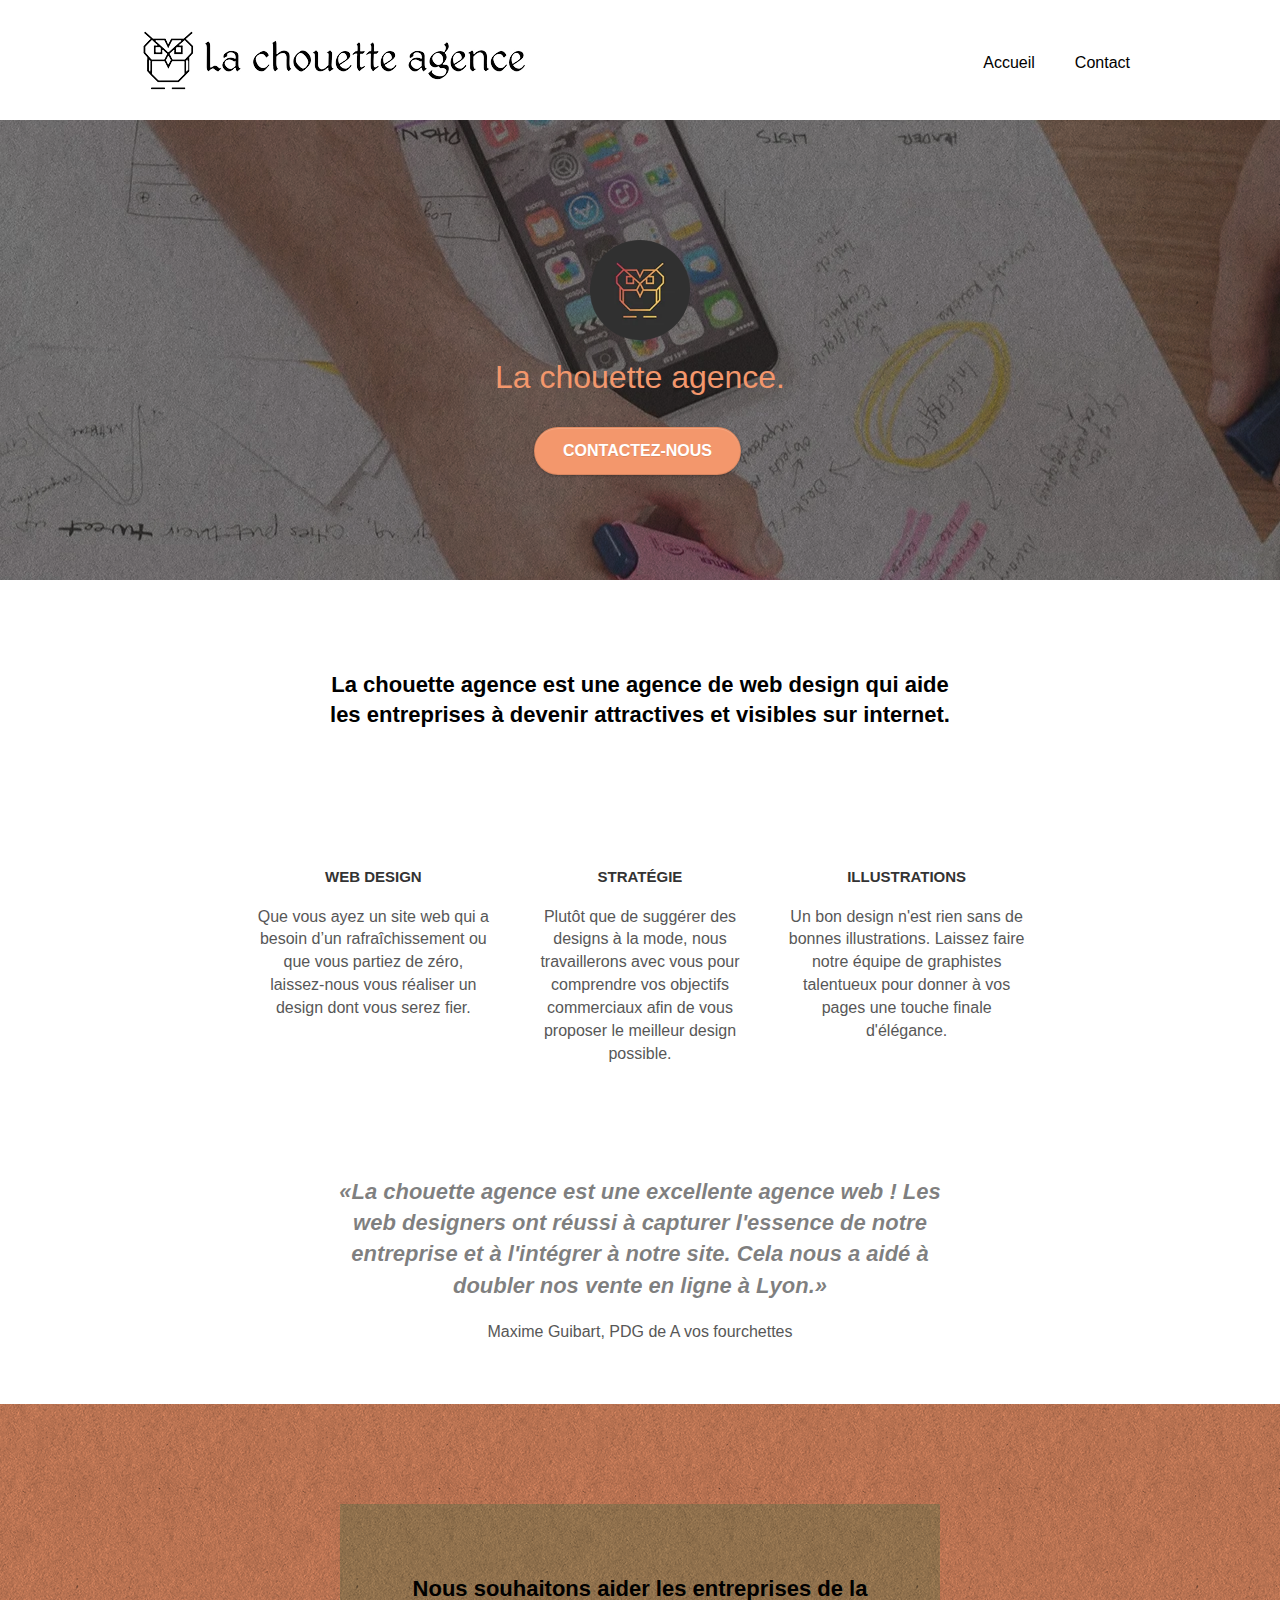
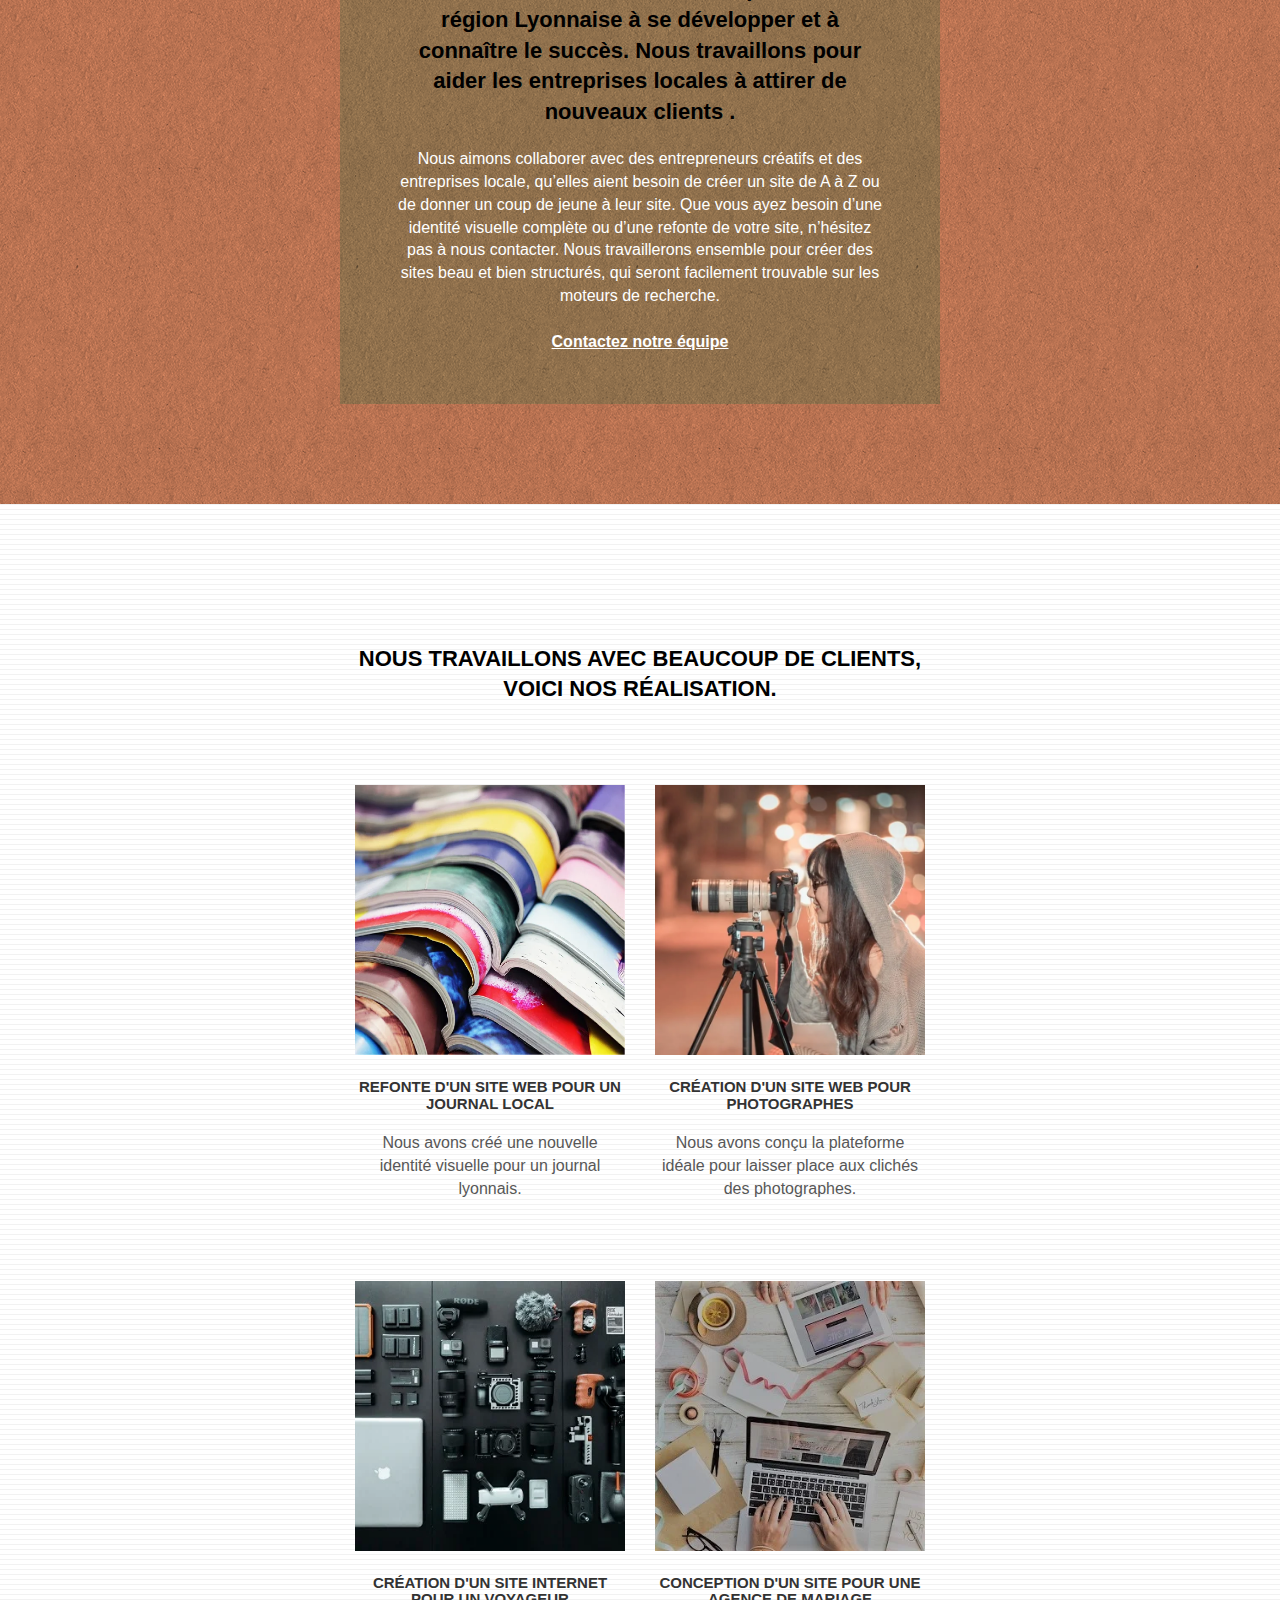
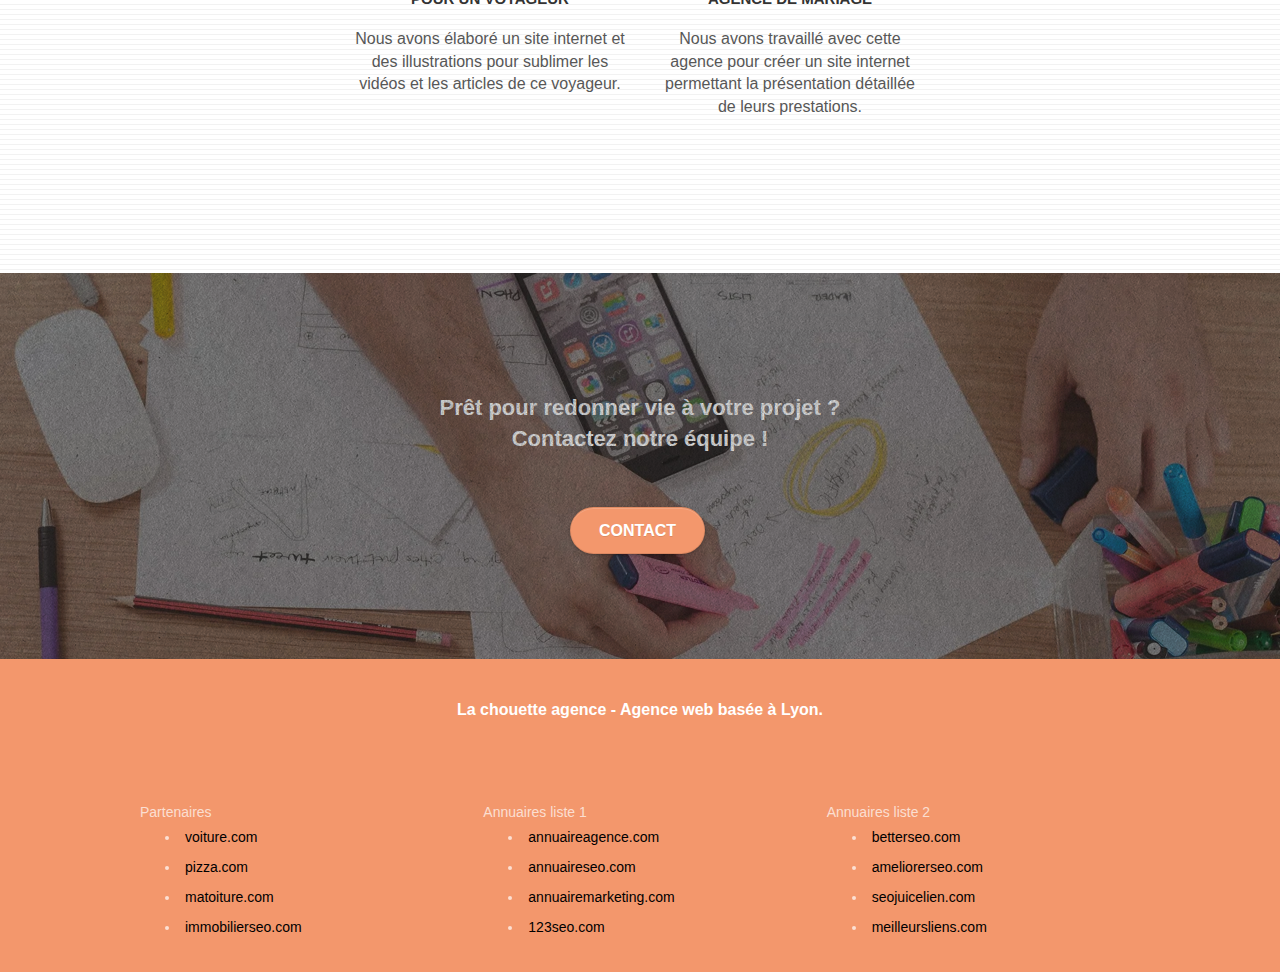
==== commit 329bd22e: "format img & delete font" ====
--- a/index.html
+++ b/index.html
@@ -5,7 +5,7 @@
     <meta name="keywords" content="seo, google, site web, site internet, agence design paris, agence design, agence design,agence design,agence design,agence design,agence design,agence design,agence design,agence design">
     <meta name="description" content="La chouette agence, une grande agence de web design basée à Lyon.">
     <meta name="viewport" content="width=device-width, initial-scale=1.0, viewport-fit=cover">
-    <link rel="shortcut icon" type="image/png" href="favicon.jpg">
+    <link rel="shortcut icon" type="image/webp" href="favicon.webp">
     
 	<link rel="stylesheet" type="text/css" href="./css/bootstrap.css">
 	<link rel="stylesheet" type="text/css" href="style.css">
@@ -37,7 +37,7 @@
 
 		<nav class="navbar row">
 			<div class="navbar-header">
-				<a class="navbar-brand" href="index.html"><img src="img/la-chouette-agence.png" alt="paris web design logo agence web meilleure agence" /></a>
+				<a class="navbar-brand" href="index.html"><img src="img/la-chouette-agence.webp" alt="paris web design logo agence web meilleure agence" /></a>
 				<button id="nav-toggle" type="button" class="ui-navbar-toggle navbar-toggle" data-toggle="collapse" data-target=".navbar-1">
 					<span class="sr-only">Toggle navigation</span><span class="icon-bar"></span><span class="icon-bar"></span><span class="icon-bar"></span>
 				</button>
@@ -62,7 +62,7 @@
 	<div class="container bloc-lg">
 		<div class="row tight-width-whitespace">
 			<div class="col-sm-12">
-				<img src="img/logo.png" class="center-block image-resize-mode" width="100" alt="La chouette agence, agence web paris, création logo paris" />
+				<img src="img/logo.webp" class="center-block image-resize-mode" width="100" alt="La chouette agence, agence web paris, création logo paris" />
 				<h1 class="text-center hero-bloc-text tc-white ">
 					La chouette agence.
 				</h1>
@@ -157,7 +157,7 @@
 		</div>
 		<div class="row tight-width-whitespace portfolio-row">
 			<div class="col-sm-6">
-				<a href="#" data-lightbox="img/1.jpg" data-gallery-id="gallery-1" data-caption="Refonte d'un site web pour un journal local" data-frame="snapshot-lb"><img src="img/1.jpg" alt="paris web design logo agence web meilleure agence et refonte site web journal" class="img-responsive portfolio-thumb" /></a>
+				<a href="#" data-lightbox="img/1.webp" data-gallery-id="gallery-1" data-caption="Refonte d'un site web pour un journal local" data-frame="snapshot-lb"><img src="img/1.webp" alt="paris web design logo agence web meilleure agence et refonte site web journal" class="img-responsive portfolio-thumb" /></a>
 				<h3 class="mg-md text-center">
 					Refonte d'un site web pour un journal local
 				</h3>
@@ -166,7 +166,7 @@
 				</p>
 			</div>
 			<div class="col-sm-6">
-				<a href="#" data-lightbox="img/2.jpg" data-gallery-id="gallery-1" data-caption="Création d'un site web pour photographes" data-frame="snapshot-lb"><img src="img/2.jpg" class="img-responsive portfolio-thumb" alt="paris web design logo agence web meilleure agence, Création d'un site web pour photographes" /></a>
+				<a href="#" data-lightbox="img/2.webp" data-gallery-id="gallery-1" data-caption="Création d'un site web pour photographes" data-frame="snapshot-lb"><img src="img/2.webp" class="img-responsive portfolio-thumb" alt="paris web design logo agence web meilleure agence, Création d'un site web pour photographes" /></a>
 				<h3 class="mg-md text-center">
 					Création d'un site web pour photographes
 				</h3>
@@ -177,7 +177,7 @@
 		</div>
 		<div class="row tight-width-whitespace portfolio-row">
 			<div class="col-sm-6">
-				<a href="#" data-lightbox="img/3.bmp" data-gallery-id="gallery-1" data-caption="Création d'un site internet pour un voyageur" data-frame="snapshot-lb"><img src="img/3.bmp" class="img-responsive portfolio-thumb" alt="paris web design logo agence web meilleure agence, Création d'un site web pour voyageur"/></a>
+				<a href="#" data-lightbox="img/3.webp" data-gallery-id="gallery-1" data-caption="Création d'un site internet pour un voyageur" data-frame="snapshot-lb"><img src="img/3.webp" class="img-responsive portfolio-thumb" alt="paris web design logo agence web meilleure agence, Création d'un site web pour voyageur"/></a>
 				<h3 class="mg-md text-center">
 					Création d'un site internet pour un voyageur
 				</h3>
@@ -186,7 +186,7 @@
 				</p>
 			</div>
 			<div class="col-sm-6">
-				<a href="#" data-lightbox="img/4.bmp" data-gallery-id="gallery-1" data-caption="Conception d'un site pour une agence de mariage" data-frame="snapshot-lb"><img src="img/4.bmp" class="img-responsive portfolio-thumb" alt="paris web design logo agence web meilleure agence, Création d'un site web pour agence de mariage" /></a>
+				<a href="#" data-lightbox="img/4.webp" data-gallery-id="gallery-1" data-caption="Conception d'un site pour une agence de mariage" data-frame="snapshot-lb"><img src="img/4.webp" class="img-responsive portfolio-thumb" alt="paris web design logo agence web meilleure agence, Création d'un site web pour agence de mariage" /></a>
 				<h3 class="mg-md text-center">
 					Conception d'un site pour une agence de mariage
 				</h3>
--- a/style.css
+++ b/style.css
@@ -67,7 +67,7 @@
     right: 0;
 }
 .texture-paper::before {
-    background: url(https://emericcarbonnier.github.io/Emericcarbonnier-CarbonnierEmeric_4_10-10-2021/img/texture-paper.png);
+    background: url(./img/texture-paper.webp);
     background-size: 280px 280px;
 }
 .b-parallax {
@@ -302,7 +302,7 @@
 }
 a[data-lightbox]:hover::before {
     content: "+";
-    font-family: HelveticaNeue-Light, "Helvetica Neue Light", "Helvetica Neue", Helvetica, Arial;
+    font-family: "Helvetica Neue-Light", "Helvetica Neue Light", "Helvetica Neue", Helvetica, Arial;
     font-size: 32px;
     width: 50px;
     height: 50px;
@@ -349,12 +349,12 @@
 h4,
 h5,
 h6{
-    font-family: helvetica;
+    font-family: Helvetica;
     color: black !important;
 }
 
 p {
-    font-family: helvetica;
+    font-family: Helvetica;
     font-weight: 400;
     color: #575757 !important;
 }
@@ -468,13 +468,13 @@
     border-color: #364577 !important;
 }
 .bg-lines-h2-bg {
-    background-image: url(https://emericcarbonnier.github.io/Emericcarbonnier-CarbonnierEmeric_4_10-10-2021/img/lines-h2-bg.png);
+    background-image: url(./img/lines-h2-bg.webp);
 }
 .bg-banniere {
-    background-image: url(https://emericcarbonnier.github.io/Emericcarbonnier-CarbonnierEmeric_4_10-10-2021/img/la-chouette-agence-banniere.jpg);
+    background-image: url(./img/la-chouette-agence-banniere.webp);
 }
 .bg-presentation {
-    background-image: url(https://emericcarbonnier.github.io/Emericcarbonnier-CarbonnierEmeric_4_10-10-2021/img/image-de-presentation.bmp);
+    background-image: url(./img/image-de-presentation.webp);
 }
 @media (max-width: 1024px) {
     .bloc {
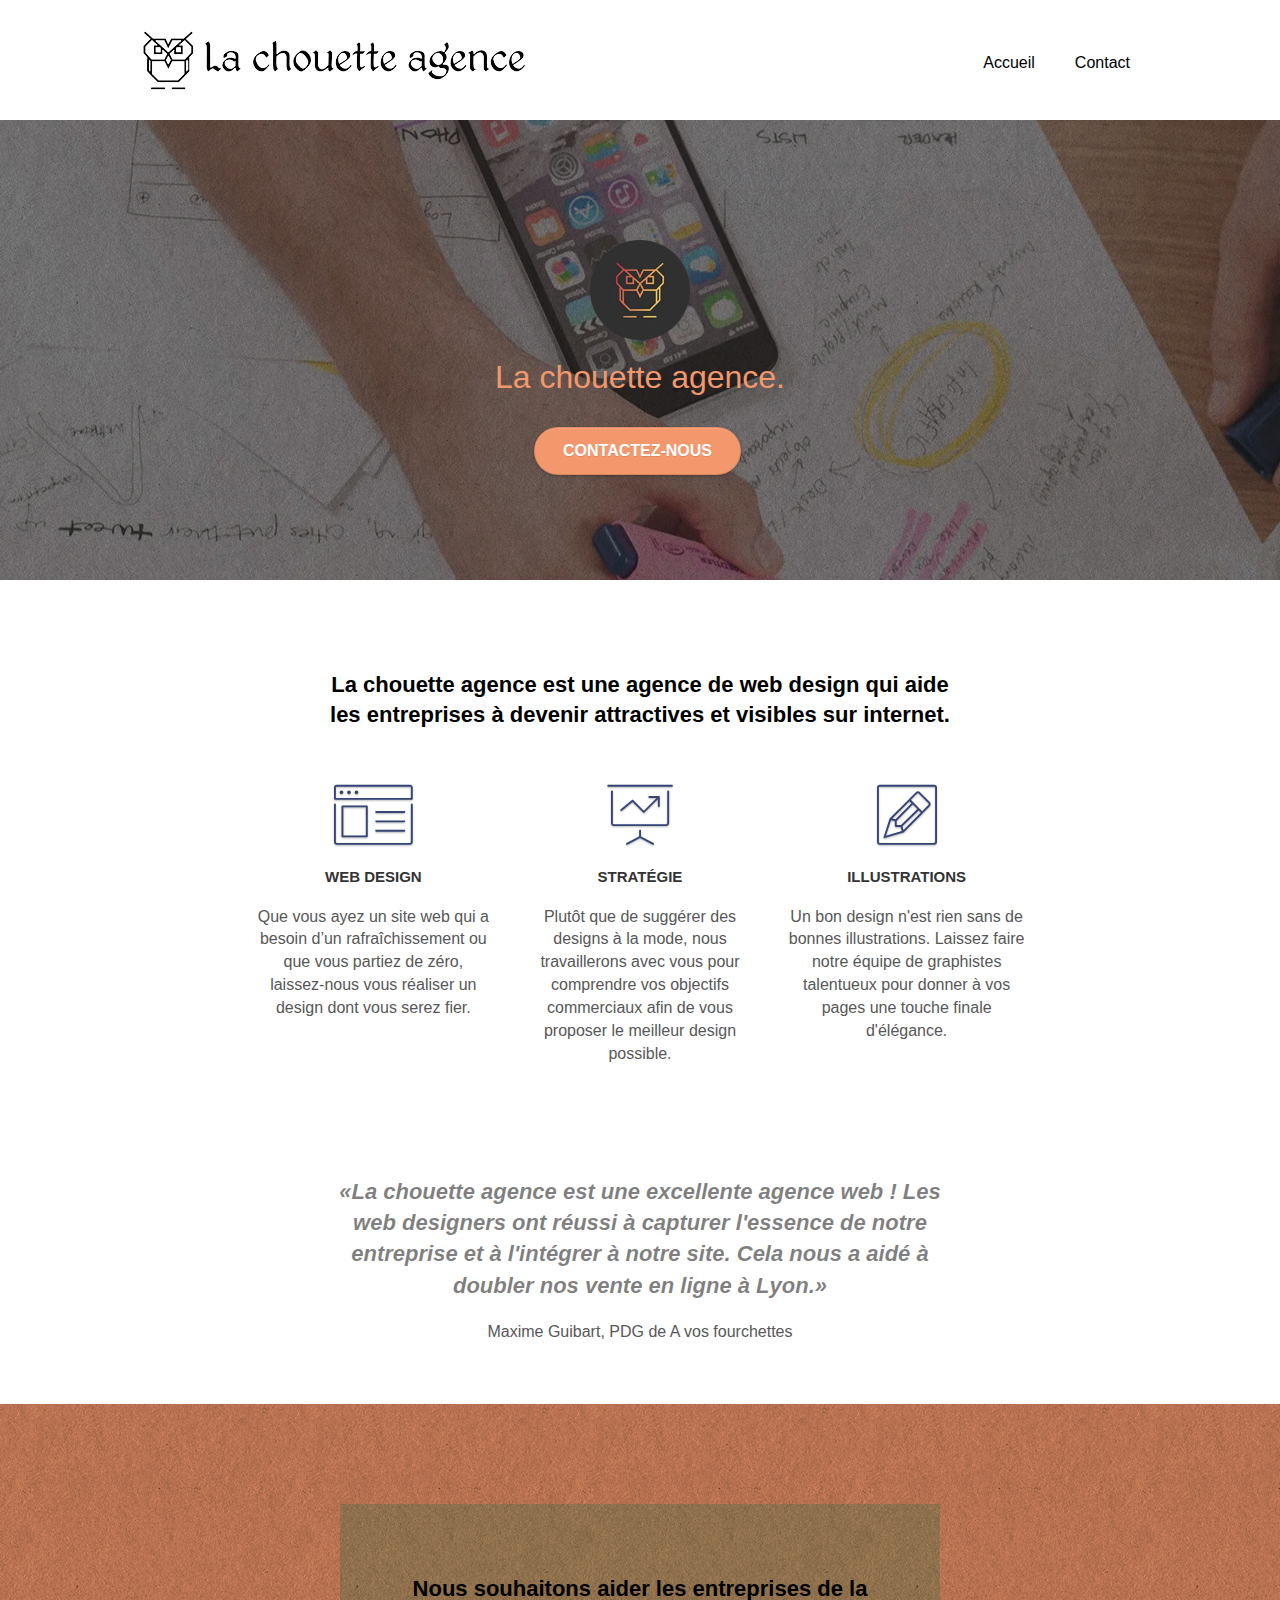
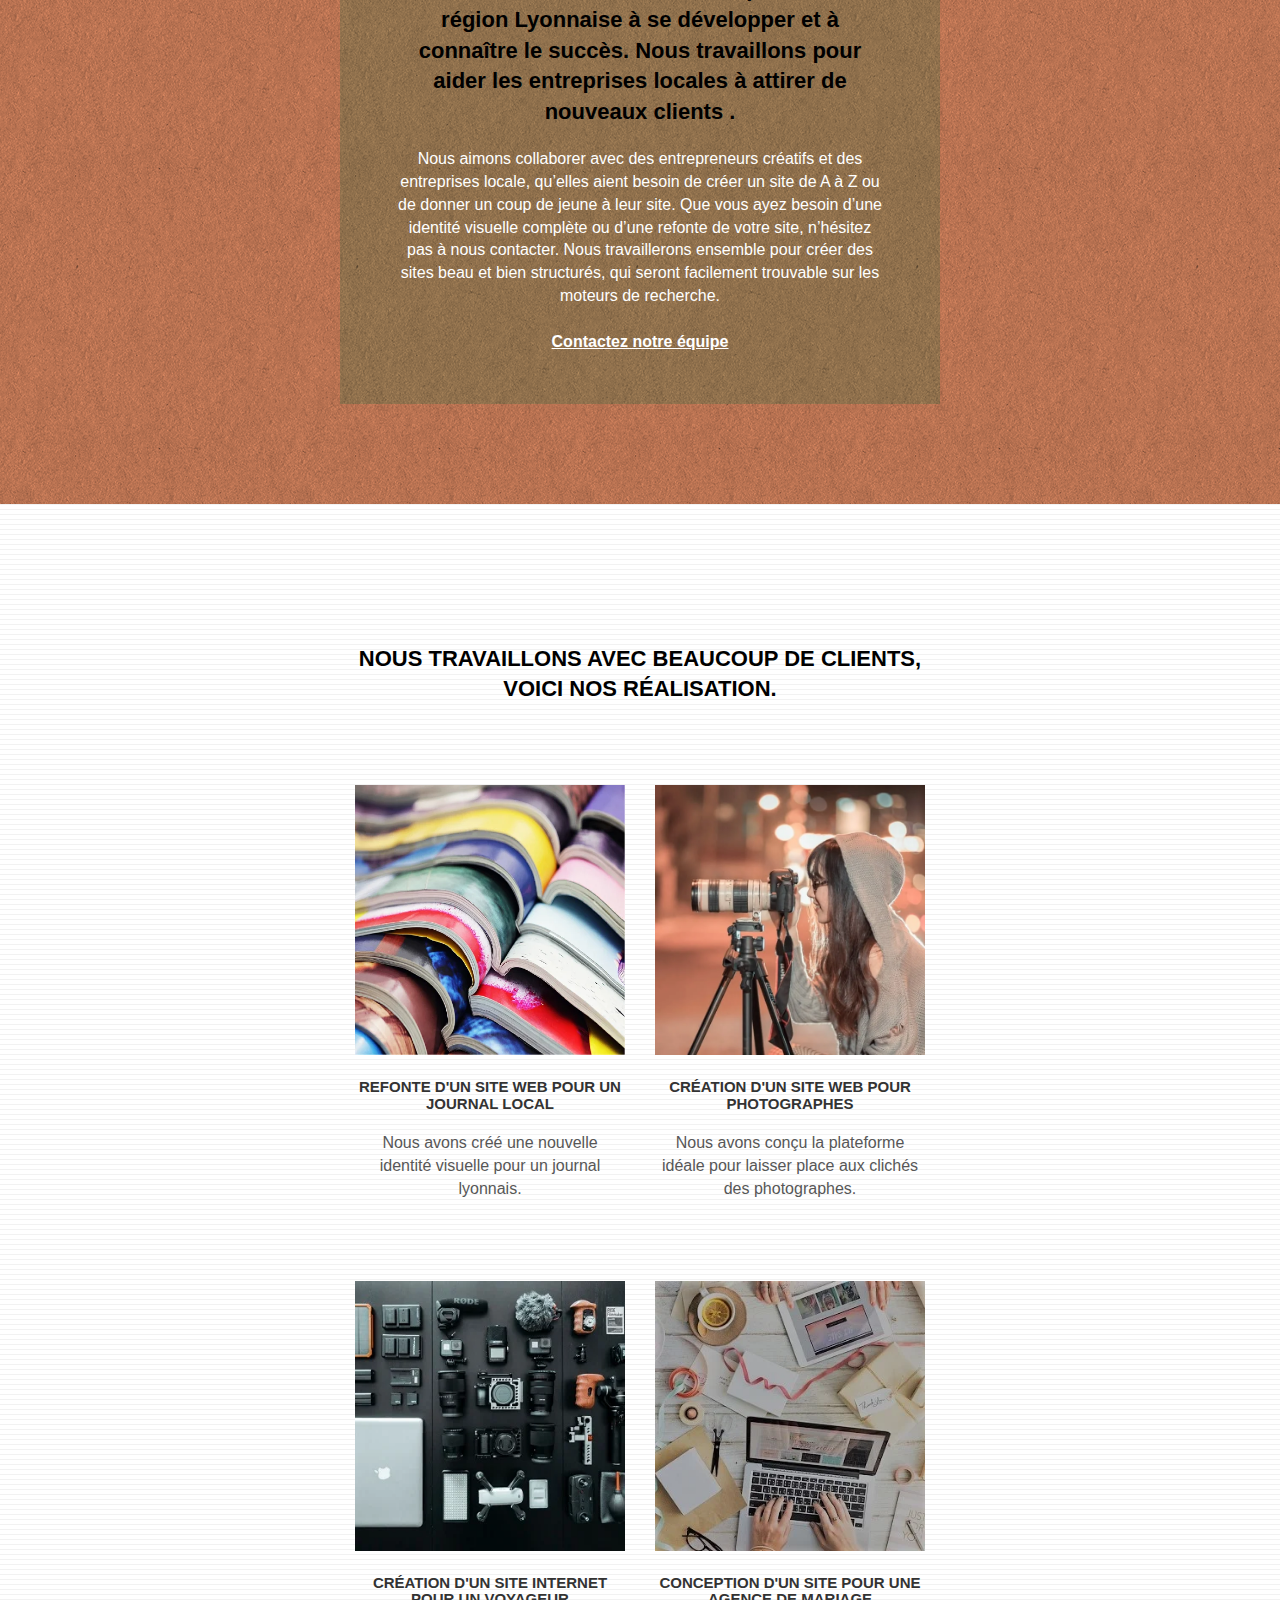
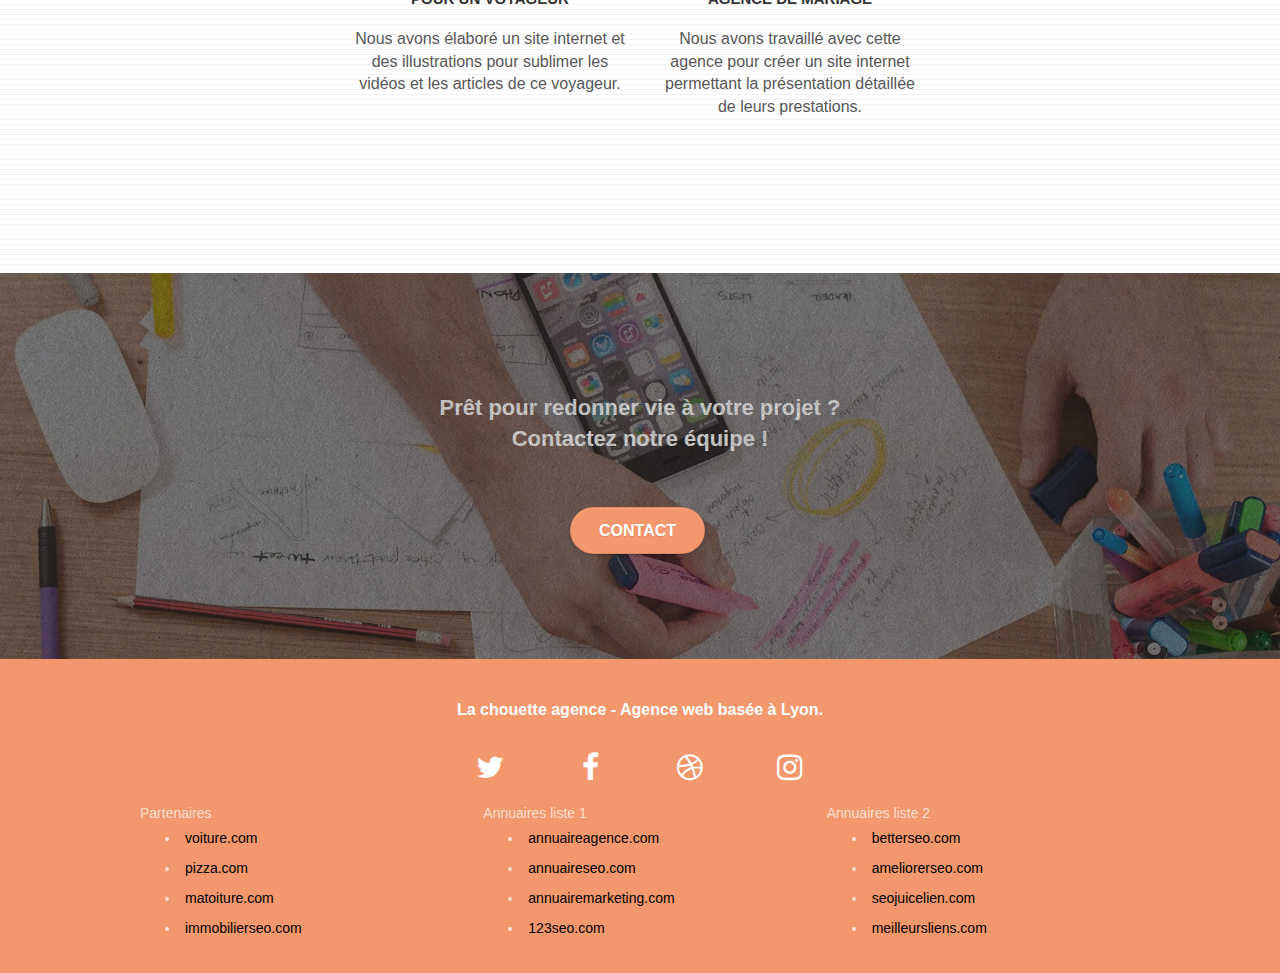
==== commit b689e8e7: "font & icone" ====
--- a/index.html
+++ b/index.html
@@ -12,7 +12,7 @@
 	<link rel="stylesheet" type="text/css" href="./css/font-awesome.css">
 	<link rel="stylesheet" type="text/css" href="./css/et-line.css">
 	
-    
+
 	<script src="./js/jquery-2.1.0.min.js"></script>
 	<script src="./js/bootstrap.min.js"></script>
 	<script src="./js/blocs.min.js"></script>
--- a/css/et-line.css
+++ b/css/et-line.css
@@ -1 +1 @@
-@font-face{font-family:et-line;src:url(https://emericcarbonnier.github.io/Emericcarbonnier-CarbonnierEmeric_4_10-10-2021/fonts/et-line.eot);src:url(https://emericcarbonnier.github.io/Emericcarbonnier-CarbonnierEmeric_4_10-10-2021/fonts/et-line.eot?#iefix) format('embedded-opentype'),url(https://emericcarbonnier.github.io/Emericcarbonnier-CarbonnierEmeric_4_10-10-2021/fonts/et-line.woff) format('woff'),url(https://emericcarbonnier.github.io/Emericcarbonnier-CarbonnierEmeric_4_10-10-2021/fonts/et-line.ttf) format('truetype'),url(https://emericcarbonnier.github.io/Emericcarbonnier-CarbonnierEmeric_4_10-10-2021/fonts/et-line.svg#et-line) format('svg');font-weight:400;font-style:normal}.et-icon-browser,.et-icon-dribbble,.et-icon-edit,.et-icon-facebook,.et-icon-presentation,.et-icon-target,.et-icon-twitter{font-family:et-line;speak:none;font-style:normal;font-weight:400;font-variant:normal;text-transform:none;line-height:1;-webkit-font-smoothing:antialiased;-moz-osx-font-smoothing:grayscale;display:inline-block}.et-icon-browser:before{content:"\e00c"}.et-icon-presentation:before{content:"\e00e"}.et-icon-edit:before{content:"\e01c"}.et-icon-target:before{content:"\e04e"}.et-icon-facebook:before{content:"\e05d"}.et-icon-twitter:before{content:"\e05e"}.et-icon-dribbble:before{content:"\e063"}+@font-face{font-family:et-line;src:url(../fonts/et-line.eot);src:url(../fonts/et-line.eot?#iefix) format('embedded-opentype'),url(../fonts/et-line.woff) format('woff'),url(../fonts/et-line.ttf) format('truetype'),url(../fonts/et-line.svg#et-line) format('svg');font-weight:400;font-style:normal}.et-icon-adjustments,.et-icon-alarmclock,.et-icon-anchor,.et-icon-aperture,.et-icon-attachment,.et-icon-bargraph,.et-icon-basket,.et-icon-beaker,.et-icon-bike,.et-icon-book-open,.et-icon-briefcase,.et-icon-browser,.et-icon-calendar,.et-icon-camera,.et-icon-caution,.et-icon-chat,.et-icon-circle-compass,.et-icon-clipboard,.et-icon-clock,.et-icon-cloud,.et-icon-compass,.et-icon-desktop,.et-icon-dial,.et-icon-document,.et-icon-documents,.et-icon-download,.et-icon-dribbble,.et-icon-edit,.et-icon-envelope,.et-icon-expand,.et-icon-facebook,.et-icon-flag,.et-icon-focus,.et-icon-gears,.et-icon-genius,.et-icon-gift,.et-icon-global,.et-icon-globe,.et-icon-googleplus,.et-icon-grid,.et-icon-happy,.et-icon-hazardous,.et-icon-heart,.et-icon-hotairballoon,.et-icon-hourglass,.et-icon-key,.et-icon-laptop,.et-icon-layers,.et-icon-lifesaver,.et-icon-lightbulb,.et-icon-linegraph,.et-icon-linkedin,.et-icon-lock,.et-icon-magnifying-glass,.et-icon-map,.et-icon-map-pin,.et-icon-megaphone,.et-icon-mic,.et-icon-mobile,.et-icon-newspaper,.et-icon-notebook,.et-icon-paintbrush,.et-icon-paperclip,.et-icon-pencil,.et-icon-phone,.et-icon-picture,.et-icon-pictures,.et-icon-piechart,.et-icon-presentation,.et-icon-pricetags,.et-icon-printer,.et-icon-profile-female,.et-icon-profile-male,.et-icon-puzzle,.et-icon-quote,.et-icon-recycle,.et-icon-refresh,.et-icon-ribbon,.et-icon-rss,.et-icon-sad,.et-icon-scissors,.et-icon-scope,.et-icon-search,.et-icon-shield,.et-icon-speedometer,.et-icon-strategy,.et-icon-streetsign,.et-icon-tablet,.et-icon-target,.et-icon-telescope,.et-icon-toolbox,.et-icon-tools,.et-icon-tools-2,.et-icon-trophy,.et-icon-tumblr,.et-icon-twitter,.et-icon-upload,.et-icon-video,.et-icon-wallet,.et-icon-wine{font-family:et-line;speak:none;font-style:normal;font-weight:400;font-variant:normal;text-transform:none;line-height:1;-webkit-font-smoothing:antialiased;-moz-osx-font-smoothing:grayscale;display:inline-block}.et-icon-mobile:before{content:"\e000"}.et-icon-laptop:before{content:"\e001"}.et-icon-desktop:before{content:"\e002"}.et-icon-tablet:before{content:"\e003"}.et-icon-phone:before{content:"\e004"}.et-icon-document:before{content:"\e005"}.et-icon-documents:before{content:"\e006"}.et-icon-search:before{content:"\e007"}.et-icon-clipboard:before{content:"\e008"}.et-icon-newspaper:before{content:"\e009"}.et-icon-notebook:before{content:"\e00a"}.et-icon-book-open:before{content:"\e00b"}.et-icon-browser:before{content:"\e00c"}.et-icon-calendar:before{content:"\e00d"}.et-icon-presentation:before{content:"\e00e"}.et-icon-picture:before{content:"\e00f"}.et-icon-pictures:before{content:"\e010"}.et-icon-video:before{content:"\e011"}.et-icon-camera:before{content:"\e012"}.et-icon-printer:before{content:"\e013"}.et-icon-toolbox:before{content:"\e014"}.et-icon-briefcase:before{content:"\e015"}.et-icon-wallet:before{content:"\e016"}.et-icon-gift:before{content:"\e017"}.et-icon-bargraph:before{content:"\e018"}.et-icon-grid:before{content:"\e019"}.et-icon-expand:before{content:"\e01a"}.et-icon-focus:before{content:"\e01b"}.et-icon-edit:before{content:"\e01c"}.et-icon-adjustments:before{content:"\e01d"}.et-icon-ribbon:before{content:"\e01e"}.et-icon-hourglass:before{content:"\e01f"}.et-icon-lock:before{content:"\e020"}.et-icon-megaphone:before{content:"\e021"}.et-icon-shield:before{content:"\e022"}.et-icon-trophy:before{content:"\e023"}.et-icon-flag:before{content:"\e024"}.et-icon-map:before{content:"\e025"}.et-icon-puzzle:before{content:"\e026"}.et-icon-basket:before{content:"\e027"}.et-icon-envelope:before{content:"\e028"}.et-icon-streetsign:before{content:"\e029"}.et-icon-telescope:before{content:"\e02a"}.et-icon-gears:before{content:"\e02b"}.et-icon-key:before{content:"\e02c"}.et-icon-paperclip:before{content:"\e02d"}.et-icon-attachment:before{content:"\e02e"}.et-icon-pricetags:before{content:"\e02f"}.et-icon-lightbulb:before{content:"\e030"}.et-icon-layers:before{content:"\e031"}.et-icon-pencil:before{content:"\e032"}.et-icon-tools:before{content:"\e033"}.et-icon-tools-2:before{content:"\e034"}.et-icon-scissors:before{content:"\e035"}.et-icon-paintbrush:before{content:"\e036"}.et-icon-magnifying-glass:before{content:"\e037"}.et-icon-circle-compass:before{content:"\e038"}.et-icon-linegraph:before{content:"\e039"}.et-icon-mic:before{content:"\e03a"}.et-icon-strategy:before{content:"\e03b"}.et-icon-beaker:before{content:"\e03c"}.et-icon-caution:before{content:"\e03d"}.et-icon-recycle:before{content:"\e03e"}.et-icon-anchor:before{content:"\e03f"}.et-icon-profile-male:before{content:"\e040"}.et-icon-profile-female:before{content:"\e041"}.et-icon-bike:before{content:"\e042"}.et-icon-wine:before{content:"\e043"}.et-icon-hotairballoon:before{content:"\e044"}.et-icon-globe:before{content:"\e045"}.et-icon-genius:before{content:"\e046"}.et-icon-map-pin:before{content:"\e047"}.et-icon-dial:before{content:"\e048"}.et-icon-chat:before{content:"\e049"}.et-icon-heart:before{content:"\e04a"}.et-icon-cloud:before{content:"\e04b"}.et-icon-upload:before{content:"\e04c"}.et-icon-download:before{content:"\e04d"}.et-icon-target:before{content:"\e04e"}.et-icon-hazardous:before{content:"\e04f"}.et-icon-piechart:before{content:"\e050"}.et-icon-speedometer:before{content:"\e051"}.et-icon-global:before{content:"\e052"}.et-icon-compass:before{content:"\e053"}.et-icon-lifesaver:before{content:"\e054"}.et-icon-clock:before{content:"\e055"}.et-icon-aperture:before{content:"\e056"}.et-icon-quote:before{content:"\e057"}.et-icon-scope:before{content:"\e058"}.et-icon-alarmclock:before{content:"\e059"}.et-icon-refresh:before{content:"\e05a"}.et-icon-happy:before{content:"\e05b"}.et-icon-sad:before{content:"\e05c"}.et-icon-facebook:before{content:"\e05d"}.et-icon-twitter:before{content:"\e05e"}.et-icon-googleplus:before{content:"\e05f"}.et-icon-rss:before{content:"\e060"}.et-icon-tumblr:before{content:"\e061"}.et-icon-linkedin:before{content:"\e062"}.et-icon-dribbble:before{content:"\e063"}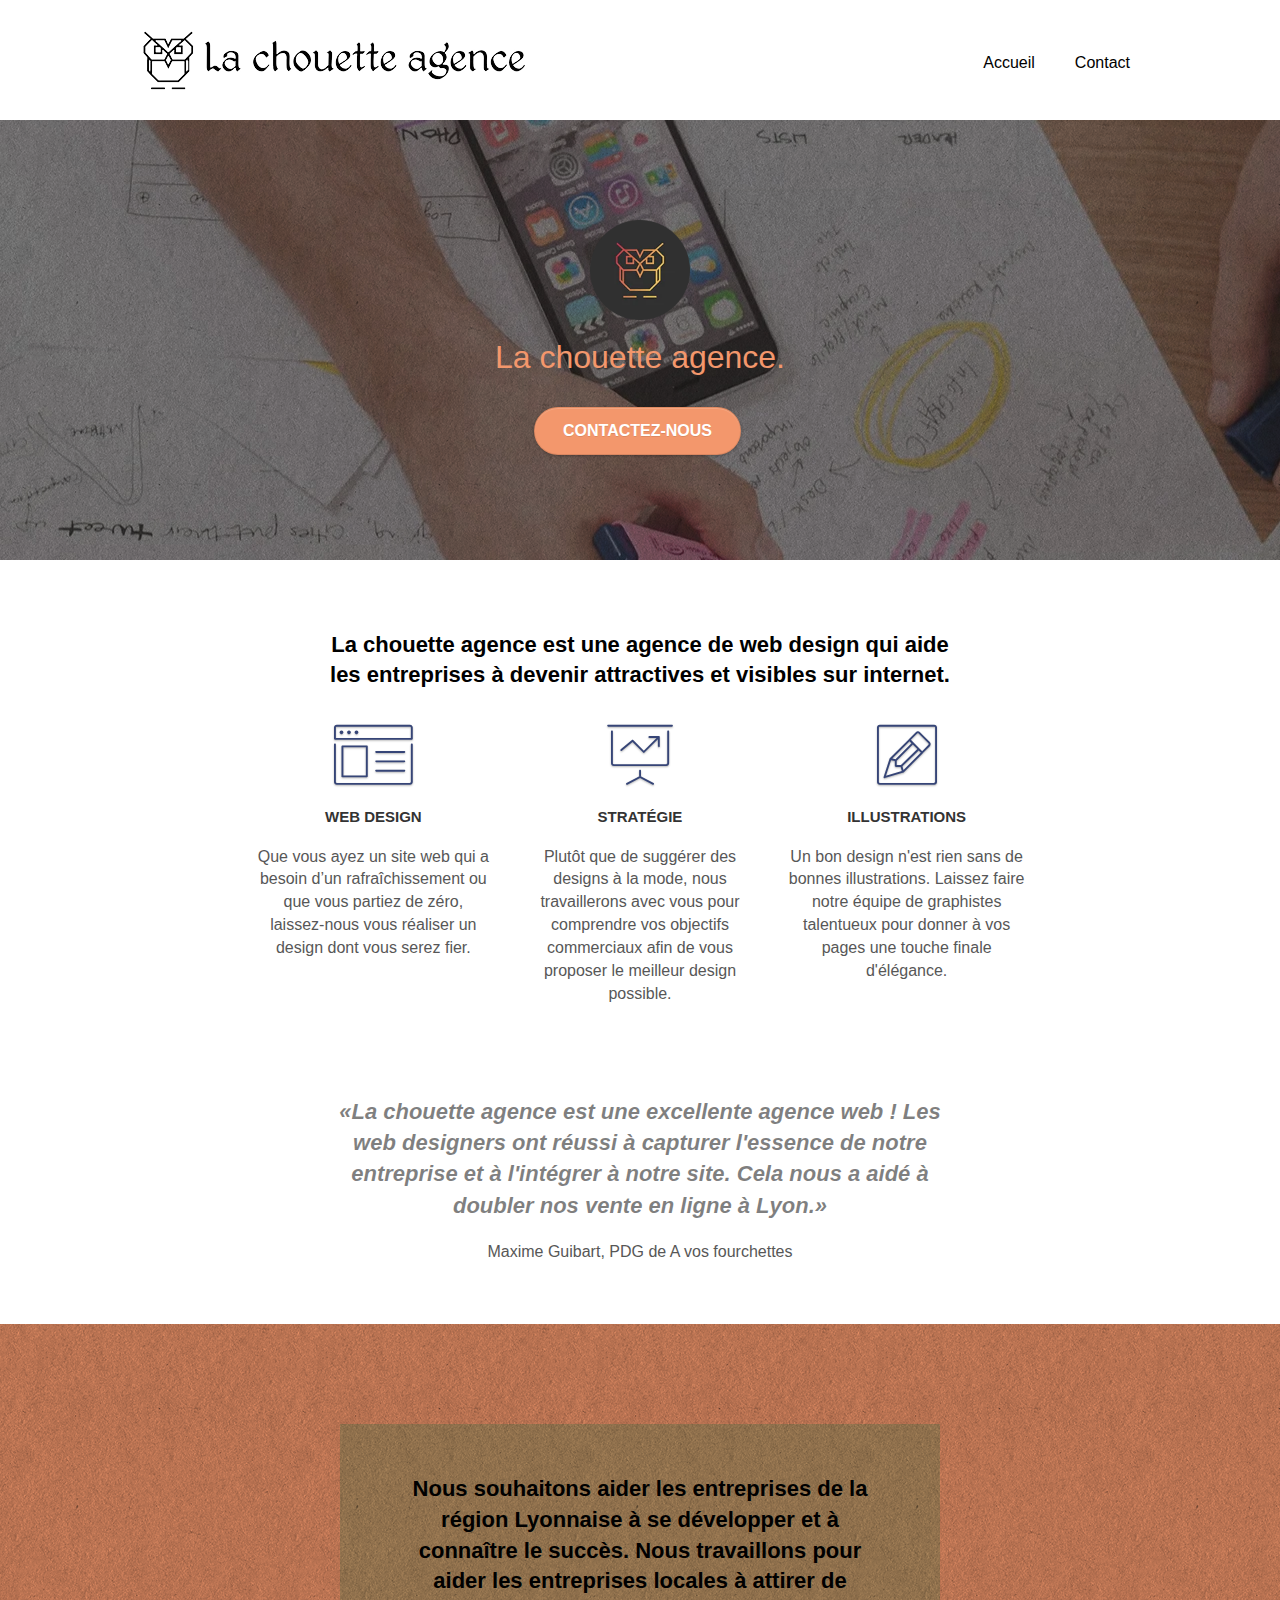
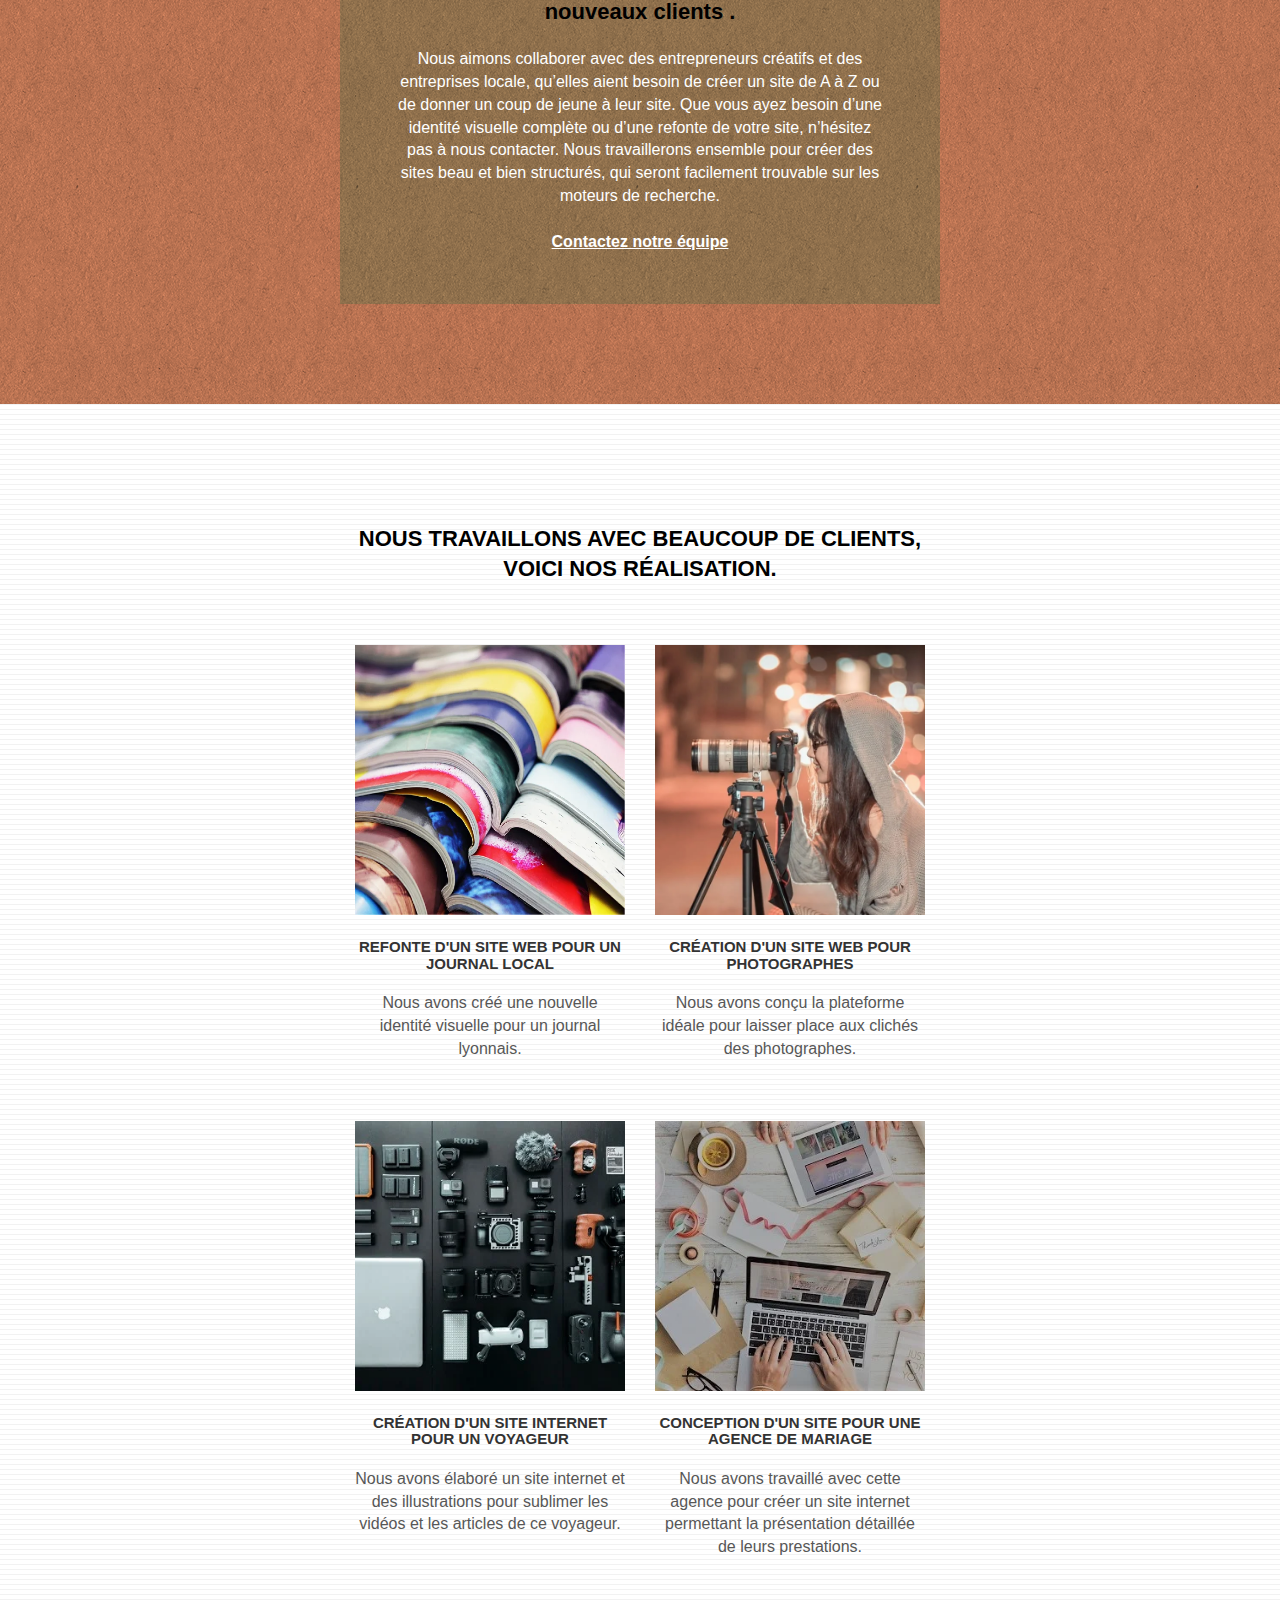
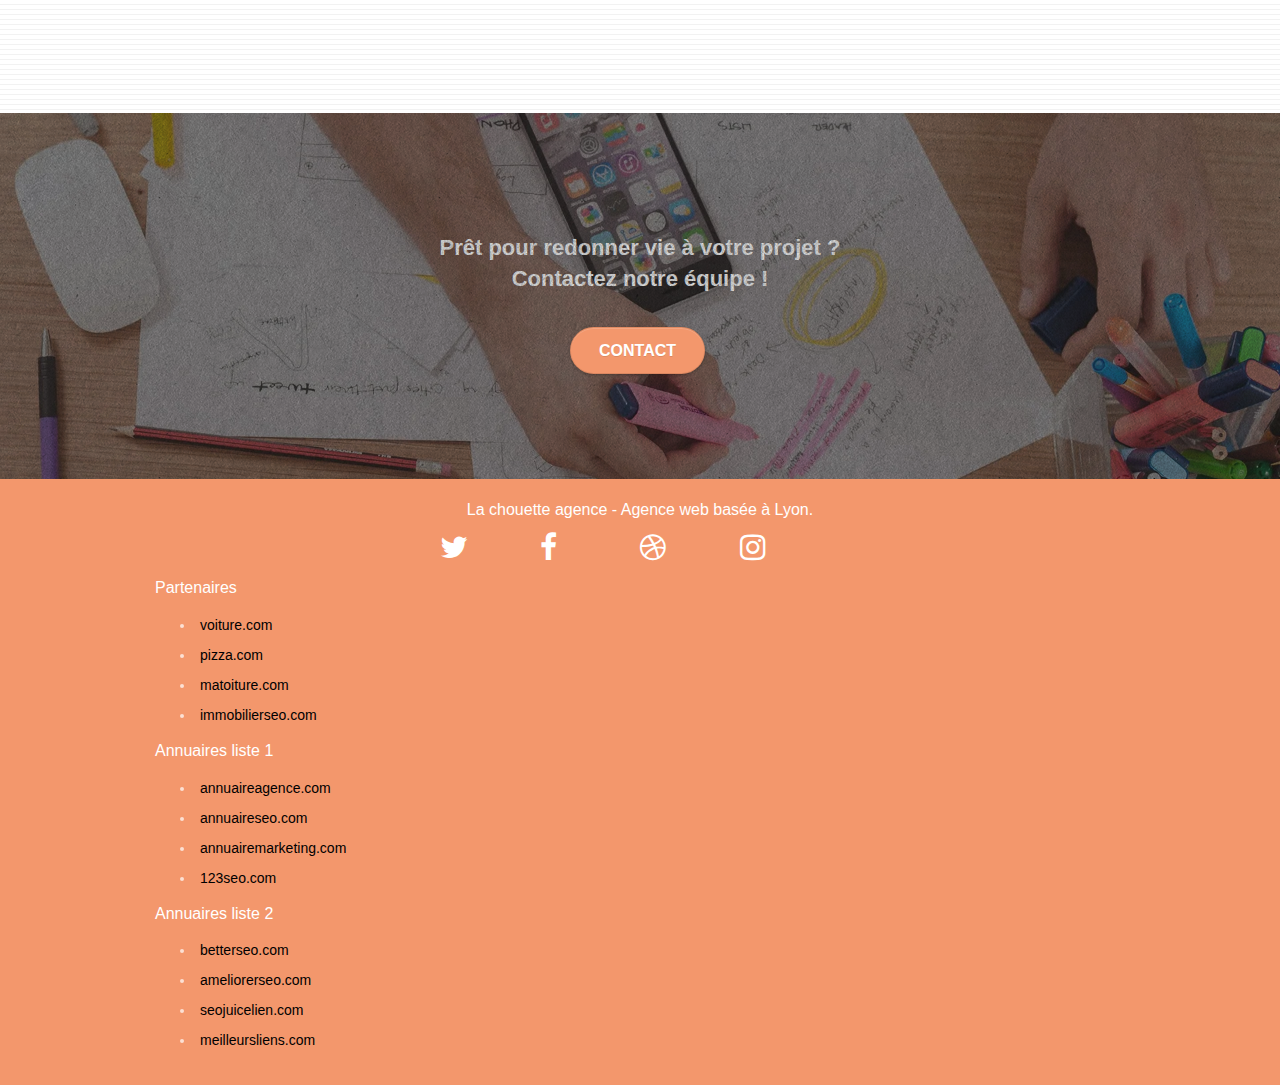
==== commit d8eeba98: "minify css" ====
--- a/index.html
+++ b/index.html
@@ -7,8 +7,8 @@
     <meta name="viewport" content="width=device-width, initial-scale=1.0, viewport-fit=cover">
     <link rel="shortcut icon" type="image/webp" href="favicon.webp">
     
-	<link rel="stylesheet" type="text/css" href="./css/bootstrap.css">
-	<link rel="stylesheet" type="text/css" href="style.css">
+	<link rel="stylesheet" type="text/css" href="./css/bootstrap.min.css">
+	<link rel="stylesheet" type="text/css" href="style.min.css">
 	<link rel="stylesheet" type="text/css" href="./css/font-awesome.css">
 	<link rel="stylesheet" type="text/css" href="./css/et-line.css">
 	
@@ -16,7 +16,7 @@
 	<script src="./js/jquery-2.1.0.min.js"></script>
 	<script src="./js/bootstrap.min.js"></script>
 	<script src="./js/blocs.min.js"></script>
-	<script src="./js/jquery.touchSwipe.min.js" defer></script>
+	<script src="./js/jquery.touchSwipe.min.js"></script>
 	
 
     <title>La chouette agence</title>
@@ -245,9 +245,9 @@
 						</div>
 					</div>
 				</div>
-				<div class="row">
-					<div class="col-sm-4">
-						Partenaires
+				<div class="footer">
+					<div class="col-sm-12">
+						<p class="white">Partenaires</p>
 							<ul>
 								<li><a href="voiture.com">voiture.com</a></li>
 								<li><a href="pizza.com">pizza.com</a></li>
@@ -255,8 +255,8 @@
 								<li><a href="immobilierseo.com">immobilierseo.com</a></li>
 							</ul>		
 					</div>
-					<div class="col-sm-4">
-						Annuaires liste 1
+					<div class="col-sm-12">
+						<p class="white">Annuaires liste 1</p>
 						<ul>
 							<li><a href="annuaireagence.com">annuaireagence.com</a></li>
 							<li><a href="annuaireseo.com">annuaireseo.com</a></li>
@@ -264,8 +264,8 @@
 							<li><a href="123seoture.com">123seo.com</a></li>
 						</ul>
 					</div>
-					<div class="col-sm-4">
-						Annuaires liste 2
+					<div class="col-sm-12">
+						<p class="white">Annuaires liste 2</p>
 						<ul>
 							<li><a href="betterseo.com">betterseo.com</a></li>
 							<li><a href="ameliorerseo.com">ameliorerseo.com</a></li>
--- a/style.min.css
+++ b/style.min.css
@@ -0,0 +1 @@
+body{margin:0;padding:0;background:#fff;overflow-x:hidden;-webkit-font-smoothing:antialiased;-moz-osx-font-smoothing:grayscale}a,button{transition:all .3s ease-in-out;outline:0!important}a:hover{text-decoration:none;cursor:pointer}.bloc{width:100%;clear:both;background:50% 50% no-repeat;padding:0 50px;-webkit-background-size:cover;-moz-background-size:cover;-o-background-size:cover;background-size:cover;position:relative}.bloc .container{padding-left:0;padding-right:0}.bloc-lg{padding:100px 50px}.bloc-md{padding:50px}.bloc-sm{padding:20px 50px}.bg-b-edge,.bg-br-edge,.bg-center,.bg-l-edge,.bg-r-edge,.bg-repeat,.bg-t-edge{-webkit-background-size:auto!important;-moz-background-size:auto!important;-o-background-size:auto!important;background-size:auto!important}.bg-repeat{background:repeat}.bg-t-edge{background:top no-repeat}.bloc-bg-texture::before{content:"";background-size:2px 2px;position:absolute;top:0;bottom:0;left:0;right:0}.texture-paper::before{background:url(img/texture-paper.webp);background-size:280px 280px}.b-parallax{background-attachment:fixed}.d-bloc{color:rgba(255,255,255,.7)}.d-bloc button:hover{color:rgba(255,255,255,.9)}.d-bloc .a-btn,.d-bloc .navbar a,.d-bloc .navbar-brand,.d-bloc a .icon-lg,.d-bloc a .icon-md,.d-bloc a .icon-sm,.d-bloc h1 a,.d-bloc h2 a,.d-bloc h3 a,.d-bloc h4 a,.d-bloc h5 a,.d-bloc h6 a,.d-bloc p a{color:#fff}.d-bloc .a-btn:hover,.d-bloc .navbar a:hover,.d-bloc .navbar-brand:hover,.d-bloc a:hover .icon-lg,.d-bloc a:hover .icon-md,.d-bloc a:hover .icon-sm,.d-bloc h1 a:hover,.d-bloc h2 a:hover,.d-bloc h3 a:hover,.d-bloc h4 a:hover,.d-bloc h5 a:hover,.d-bloc h6 a:hover,.d-bloc p a:hover{color:rgba(255,255,255,1)}.d-bloc .navbar-toggle .icon-bar{background:rgba(255,255,255,1)}.l-bloc{color:rgba(0,0,0,.5)}.l-bloc button:hover{color:rgba(0,0,0,.7)}.l-bloc .a-btn,.l-bloc .navbar a,.l-bloc .navbar-brand,.l-bloc a .icon-lg,.l-bloc a .icon-md,.l-bloc a .icon-sm,.l-bloc h1 a,.l-bloc h2 a,.l-bloc h3 a,.l-bloc h4 a,.l-bloc h5 a,.l-bloc h6 a,.l-bloc p a{color:rgba(0,0,0,.6)}.l-bloc .a-btn:hover,.l-bloc .navbar a:hover,.l-bloc .navbar-brand:hover,.l-bloc a:hover .icon-lg,.l-bloc a:hover .icon-md,.l-bloc a:hover .icon-sm,.l-bloc h1 a:hover,.l-bloc h2 a:hover,.l-bloc h3 a:hover,.l-bloc h4 a:hover,.l-bloc h5 a:hover,.l-bloc h6 a:hover,.l-bloc p a:hover{color:rgba(0,0,0,1)}.l-bloc .navbar-toggle .icon-bar{color:rgba(0,0,0,.6)}.voffset{margin-top:30px}.voffset-lg{margin-top:80px}.row-no-gutters{margin-right:0;margin-left:0}.row.row-no-gutters>[class*=" col-"],.row.row-no-gutters>[class^=col-]{padding-right:0;padding-left:0}#bloc-1-hero h1{font-size:32px}.navbar{margin-bottom:0;z-index:1}.navbar-brand{height:auto;padding:3px 15px;font-size:25px;font-weight:400;font-weight:600;line-height:44px}.navbar-brand img{max-height:200px;margin:0 5px 0 0;display:inline}.navbar-brand img[src$=svg]{min-width:100px}.nav-center .navbar-brand img{margin:0}.navbar .nav{padding-top:2px;margin-right:-16px;float:right;z-index:1}.nav>li{list-style:none;float:left;margin-top:4px;font-size:16px}.nav>li a:focus,.nav>li a:hover{background:0 0}.navbar-toggle{margin:10px 10px 0 0;border:0}.navbar-toggle:hover{background:0 0!important}.navbar-toggle .icon-bar{background-color:rgba(0,0,0,.5);width:26px}@media (min-width:768px){.site-navigation{position:absolute;top:50%;right:20px;transform:translate(0,-50%);-webkit-transform:translateY(-50%)}.nav-center{text-align:center}.nav-center .navbar-header{width:100%}.nav-center .nav>li,.nav-center .navbar-brand,.nav-center .navbar-header{float:none;display:inline-block}.nav-center .site-navigation{position:relative;width:100%;right:0;margin-right:0;margin-top:20px}}.nav>li>.dropdown a{background:0 0!important;display:block;padding:14px 15px}.mg-md{margin-top:10px;margin-bottom:20px}.mg-lg{margin-top:10px;margin-bottom:40px}.btn{margin:0 5px 5px 0}.btn-d,.btn-d:focus,.btn-d:hover{color:#fff;background:rgba(0,0,0,.3)}button{outline:0!important}li{padding:5px}.btn-rd{border-radius:40px}.btn-clean{border:1px solid rgba(0,0,0,.08);border-bottom-color:rgba(0,0,0,.1);text-shadow:0 1px 0 rgba(0,0,1,.1);box-shadow:0 1px 3px rgba(0,0,1,.25),inset 0 1px 0 0 rgba(255,255,255,.15)}.icon-md{font-size:30px!important}.icon-lg{font-size:60px!important}.sm-shadow{text-shadow:0 1px 2px rgba(0,0,0,.3)}a[data-lightbox]{position:relative;display:block;text-align:center}a[data-lightbox]:hover::before{content:"+";font-family:"Helvetica Neue-Light","Helvetica Neue Light","Helvetica Neue",Helvetica,Arial;font-size:32px;width:50px;height:50px;margin-left:-25px;border-radius:50%;background:rgba(0,0,0,.6);color:#fff;font-weight:100;z-index:1;position:absolute;top:50%;transform:translateY(-50%);-webkit-transform:translateY(-50%)}a[data-lightbox]:hover img{opacity:.6;-webkit-animation-fill-mode:none;animation-fill-mode:none}.lightbox-caption{padding:20px;color:#fff;background:rgba(0,0,0,.5);position:absolute;left:15px;right:15px;bottom:5px}.snapshot-lb .lightbox-caption{padding:0;color:rgba(0,0,0,.5);background:0 0}q{font-size:22px;font-weight:700;font-style:italic}.btn,a,h1,h2,h3,h4,h5,h6{font-family:Helvetica;color:#000!important}p{font-family:Helvetica;font-weight:400;color:#575757!important}.container{max-width:1000px}.hero-bloc-text{font-size:38px}p{font-size:16px}.tight-width-whitespace{max-width:600px;margin:auto auto auto auto}.h1{font-size:20px;font-family:"Open Sans"}.cta-hero{margin-top:22px;color:#fff!important;text-transform:uppercase;padding:12px 28px 12px 28px;font-size:16px;font-weight:700}.social{display:flex;justify-content:space-between;max-width:400px;margin:auto auto auto auto}h2{font-size:22px;line-height:1.4em;font-weight:700}h3{font-size:15px;text-transform:uppercase;font-weight:700;color:#333!important}.med-width-whitespace{max-width:800px;margin:auto auto auto auto;box-shadow:0 0 0 #000}h1{color:#333!important}h4{color:#333!important}.icons{margin-bottom:14px;margin-top:24px}.white{color:#fff!important}.portfolio-thumb{margin-bottom:24px}.portfolio-row{margin-bottom:44px;margin-top:50px}.black-background{background-color:rgba(165,147,99,.7);padding:40px 40px 40px 40px}.bold-link{font-weight:900;text-decoration:underline!important}.bgc-white{background-color:#fff}.bgc-dark-slate-blue{background-color:#364577}.bgc-atomic-tangerine{background-color:#f3976c}.tc-white{color:#f3976c!important}.btn-atomic-tangerine{background:#f3976c;color:#fff!important}.btn-atomic-tangerine:hover{background:#c27956!important;color:#fff!important}.ltc-white{color:#fff!important}.ltc-white:hover{color:#ccc!important}.ltc-atomic-tangerine{color:#f3976c!important}.ltc-atomic-tangerine:hover{color:#c27956!important}.icon-dark-slate-blue{color:#364577!important;border-color:#364577!important}.bg-lines-h2-bg{background-image:url(img/lines-h2-bg.webp)}.bg-banniere{background-image:url(img/la-chouette-agence-banniere.webp)}.bg-presentation{background-image:url(img/image-de-presentation.webp)}@media (max-width:1024px){.bloc{padding-left:20px;padding-right:20px}}@media (max-width:992px) and (min-width:768px){.navbar .nav{max-width:80%}.nav-center.navbar .nav{max-width:100%}}@media only screen and (min-width:768px) and (max-device-width:1024px) and (orientation:landscape){.b-parallax{background-attachment:scroll}}@media only screen and (min-width:1024px) and (max-device-width:1366px) and (-webkit-min-device-pixel-ratio:1.5){.b-parallax{background-attachment:scroll}}@media (max-width:991px){.container{width:100%}.b-parallax{background-attachment:scroll}#hero-bloc,.page-container{overflow-x:hidden;position:relative}.bloc{padding-left:const(safe-area-inset-left);padding-right:const(safe-area-inset-right)}}@media (max-width:767px){.page-container{overflow-x:hidden;position:relative}h1,h2,h3,h4,h5,h6,p{font-size:16px;padding-left:10px!important;padding-right:10px!important}.b-parallax{background-attachment:scroll}.navbar .nav{padding-top:0;border-top:1px solid rgba(0,0,0,.2);float:none!important}.navbar.row{margin-left:0;margin-right:0}.site-navigation{position:inherit;transform:none;-webkit-transform:none;-ms-transform:none}.nav>li{margin-top:0;border-bottom:1px solid rgba(0,0,0,.1);background:rgba(0,0,0,.05);text-align:left;padding-left:15px;width:100%}.nav>li:hover{background:rgba(0,0,0,.08)}#hero-bloc .navbar .nav{background:rgba(0,0,0,.8)}#hero-bloc .navbar .nav a{color:rgba(255,255,255,.6)}.hero{padding:50px 0}.hero-nav{left:-1px;right:-1px}.navbar-collapse{padding:0;overflow-x:hidden;-webkit-box-shadow:none;box-shadow:none}.navbar-brand img{max-height:40px;width:auto}.bloc{padding-left:0;padding-right:0}.bloc-lg{padding:40px 0}.bloc-md,.bloc-sm{padding-left:0;padding-right:0}.a-block{padding:0 10px}.voffset{margin-top:5px}.voffset-md{margin-top:20px}.voffset-lg{margin-top:30px}}@media (max-width:400px){.bloc{padding-left:0;padding-right:0}}a{list-style:none}.footer{margin-top:15px;display:flex;flex-wrap:wrap}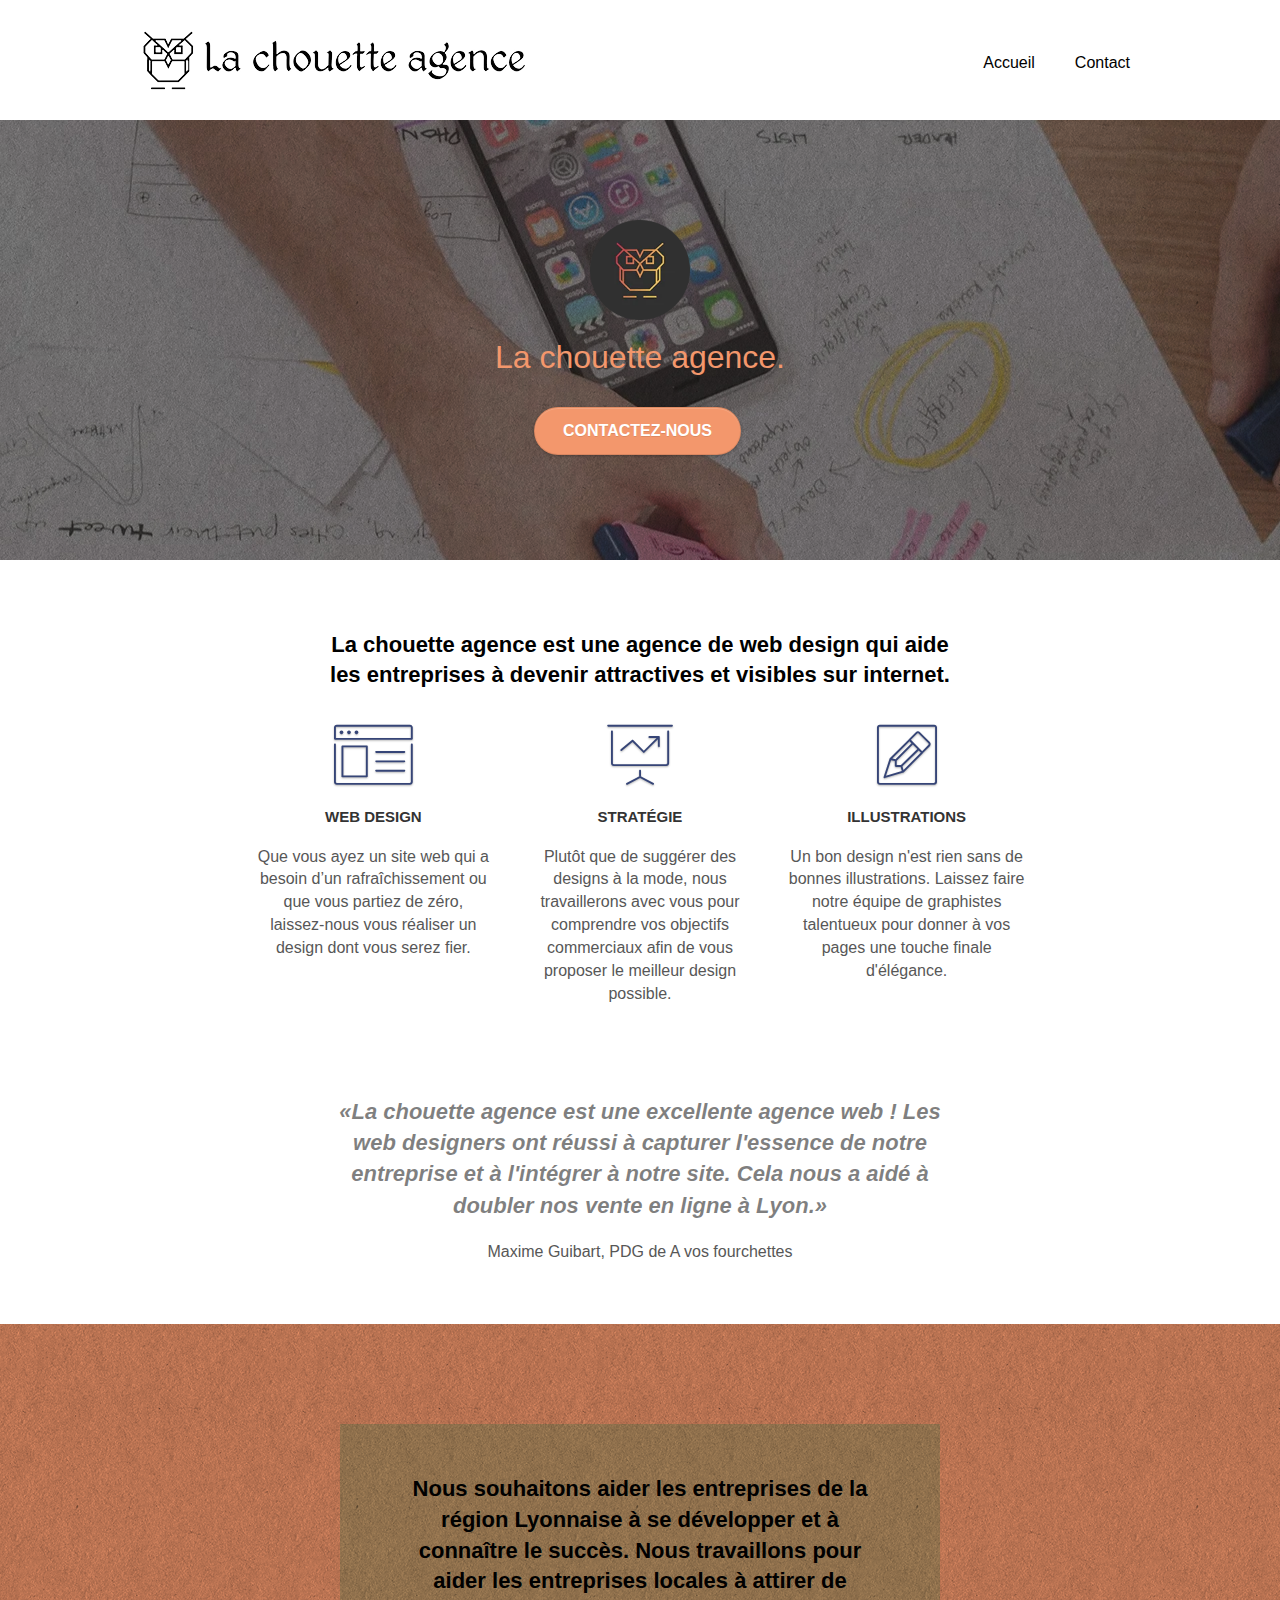
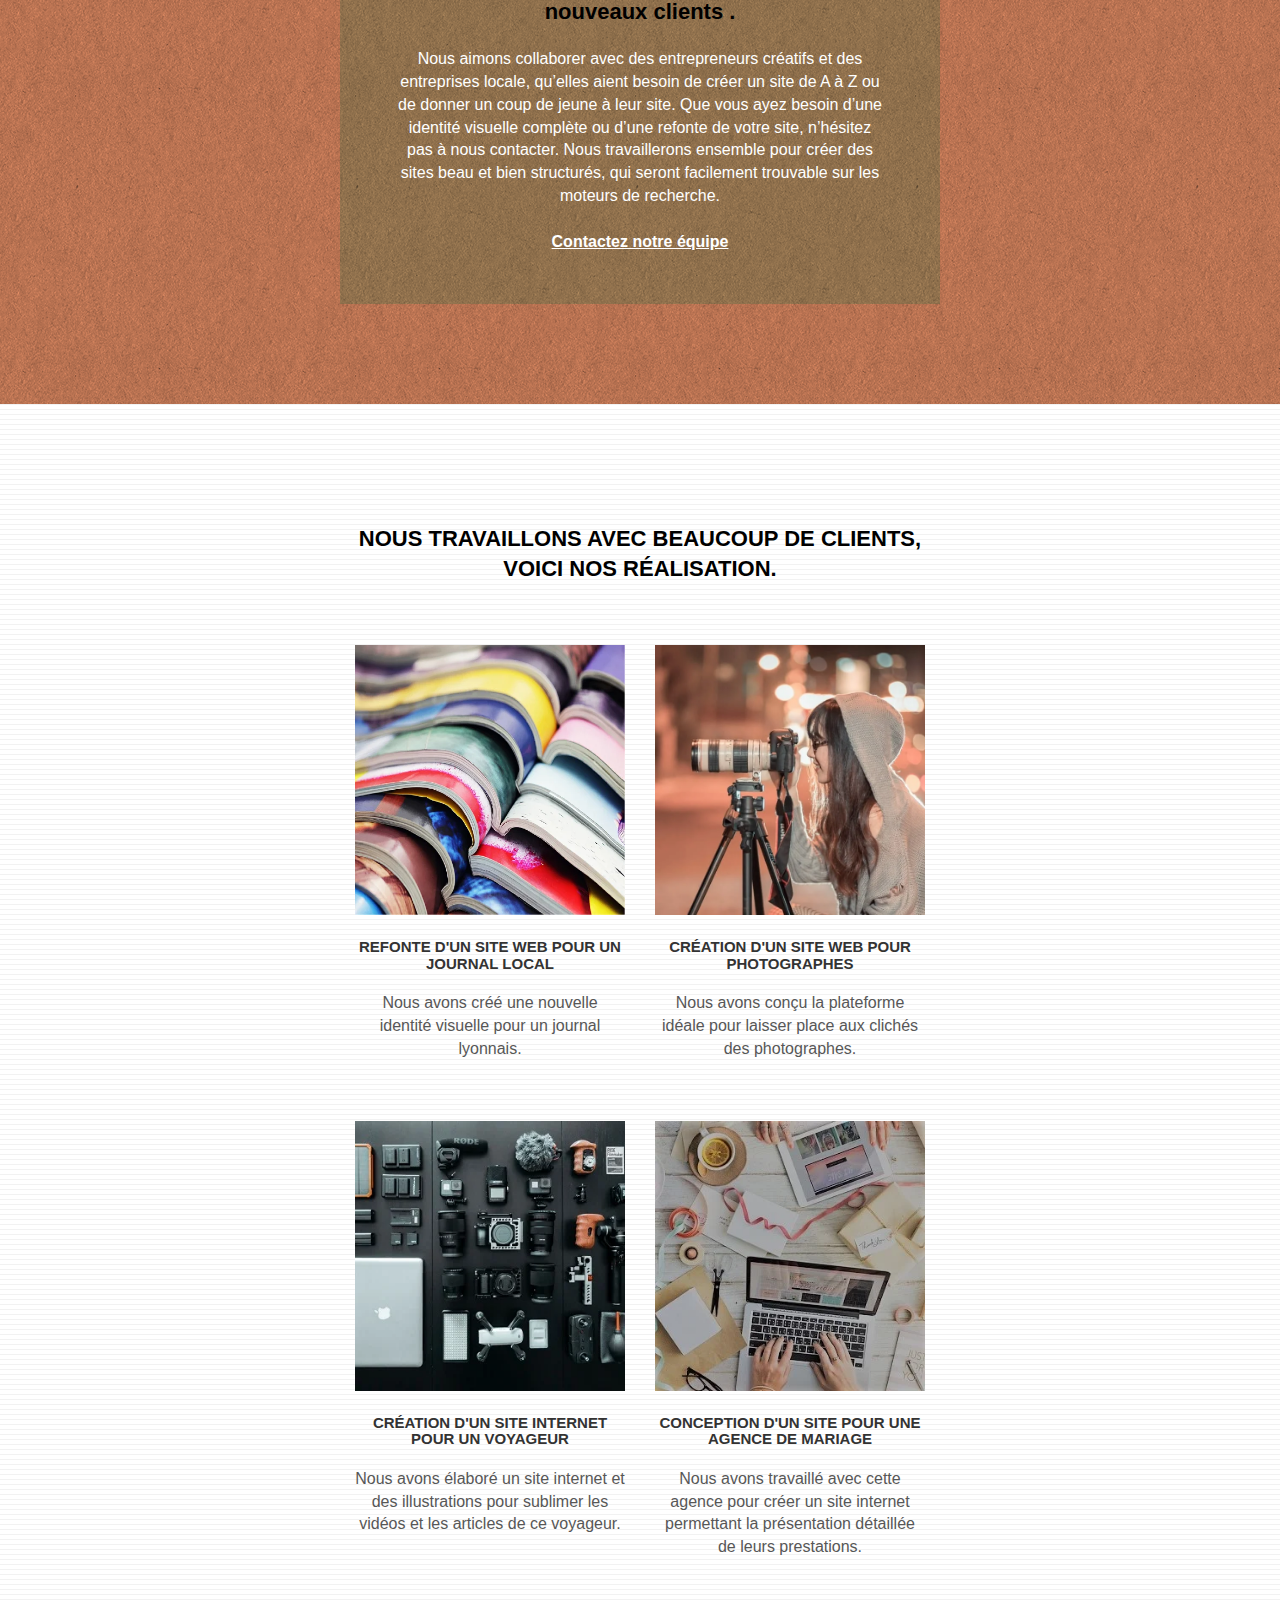
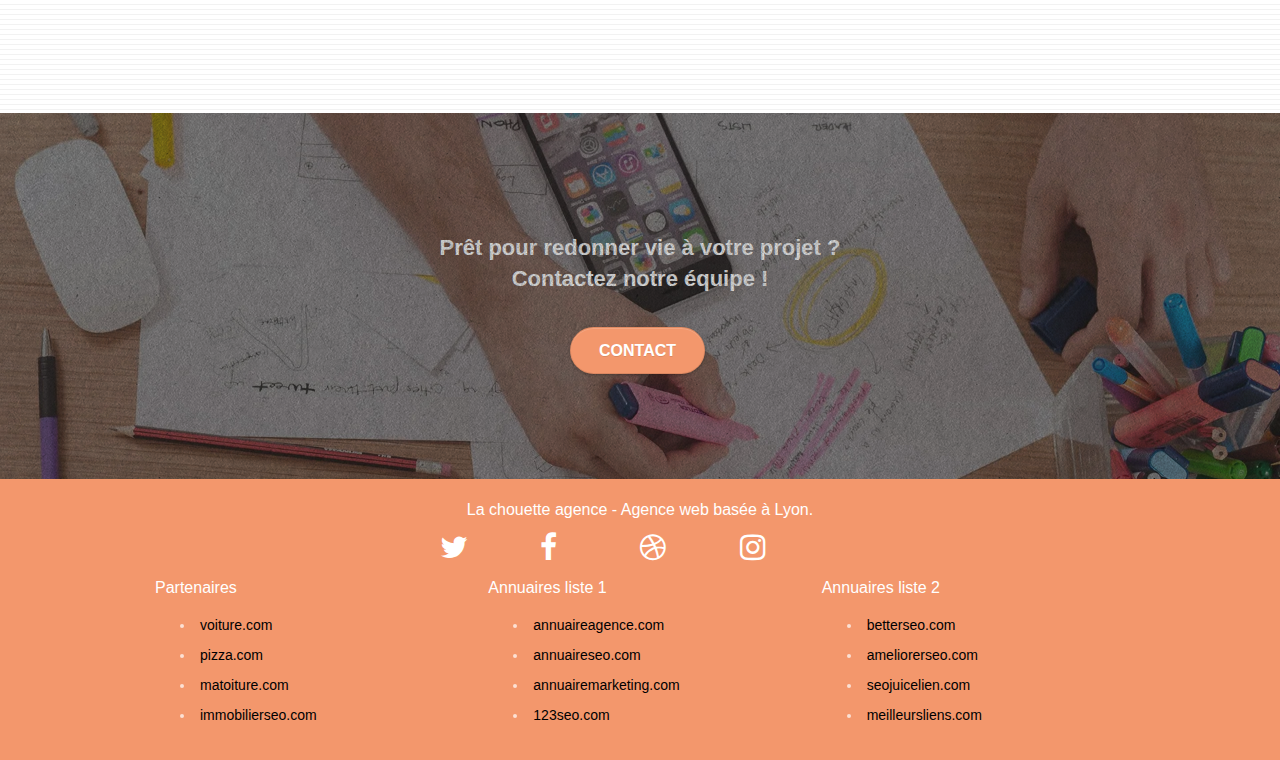
==== commit b5e94409: "wrap footer" ====
--- a/index.html
+++ b/index.html
@@ -3,7 +3,9 @@
 <head>
     <meta charset="utf-8">
     <meta name="keywords" content="seo, google, site web, site internet, agence design paris, agence design, agence design,agence design,agence design,agence design,agence design,agence design,agence design,agence design">
-    <meta name="description" content="La chouette agence, une grande agence de web design basée à Lyon.">
+
+    <meta name="description" content="La chouette agence, une grande agence de web design basée à Lyon qui aide les entreprises à devenir attractives et visibles sur internet.">
+	
     <meta name="viewport" content="width=device-width, initial-scale=1.0, viewport-fit=cover">
     <link rel="shortcut icon" type="image/webp" href="favicon.webp">
     
@@ -19,7 +21,7 @@
 	<script src="./js/jquery.touchSwipe.min.js"></script>
 	
 
-    <title>La chouette agence</title>
+    <title>La chouette agence - Accueil</title>
 
     
 <!-- Analytics -->
@@ -246,7 +248,7 @@
 					</div>
 				</div>
 				<div class="footer">
-					<div class="col-sm-12">
+					<div class="col-sm-4">
 						<p class="white">Partenaires</p>
 							<ul>
 								<li><a href="voiture.com">voiture.com</a></li>
@@ -255,7 +257,7 @@
 								<li><a href="immobilierseo.com">immobilierseo.com</a></li>
 							</ul>		
 					</div>
-					<div class="col-sm-12">
+					<div class="col-sm-4">
 						<p class="white">Annuaires liste 1</p>
 						<ul>
 							<li><a href="annuaireagence.com">annuaireagence.com</a></li>
@@ -264,7 +266,7 @@
 							<li><a href="123seoture.com">123seo.com</a></li>
 						</ul>
 					</div>
-					<div class="col-sm-12">
+					<div class="col-sm-4">
 						<p class="white">Annuaires liste 2</p>
 						<ul>
 							<li><a href="betterseo.com">betterseo.com</a></li>
